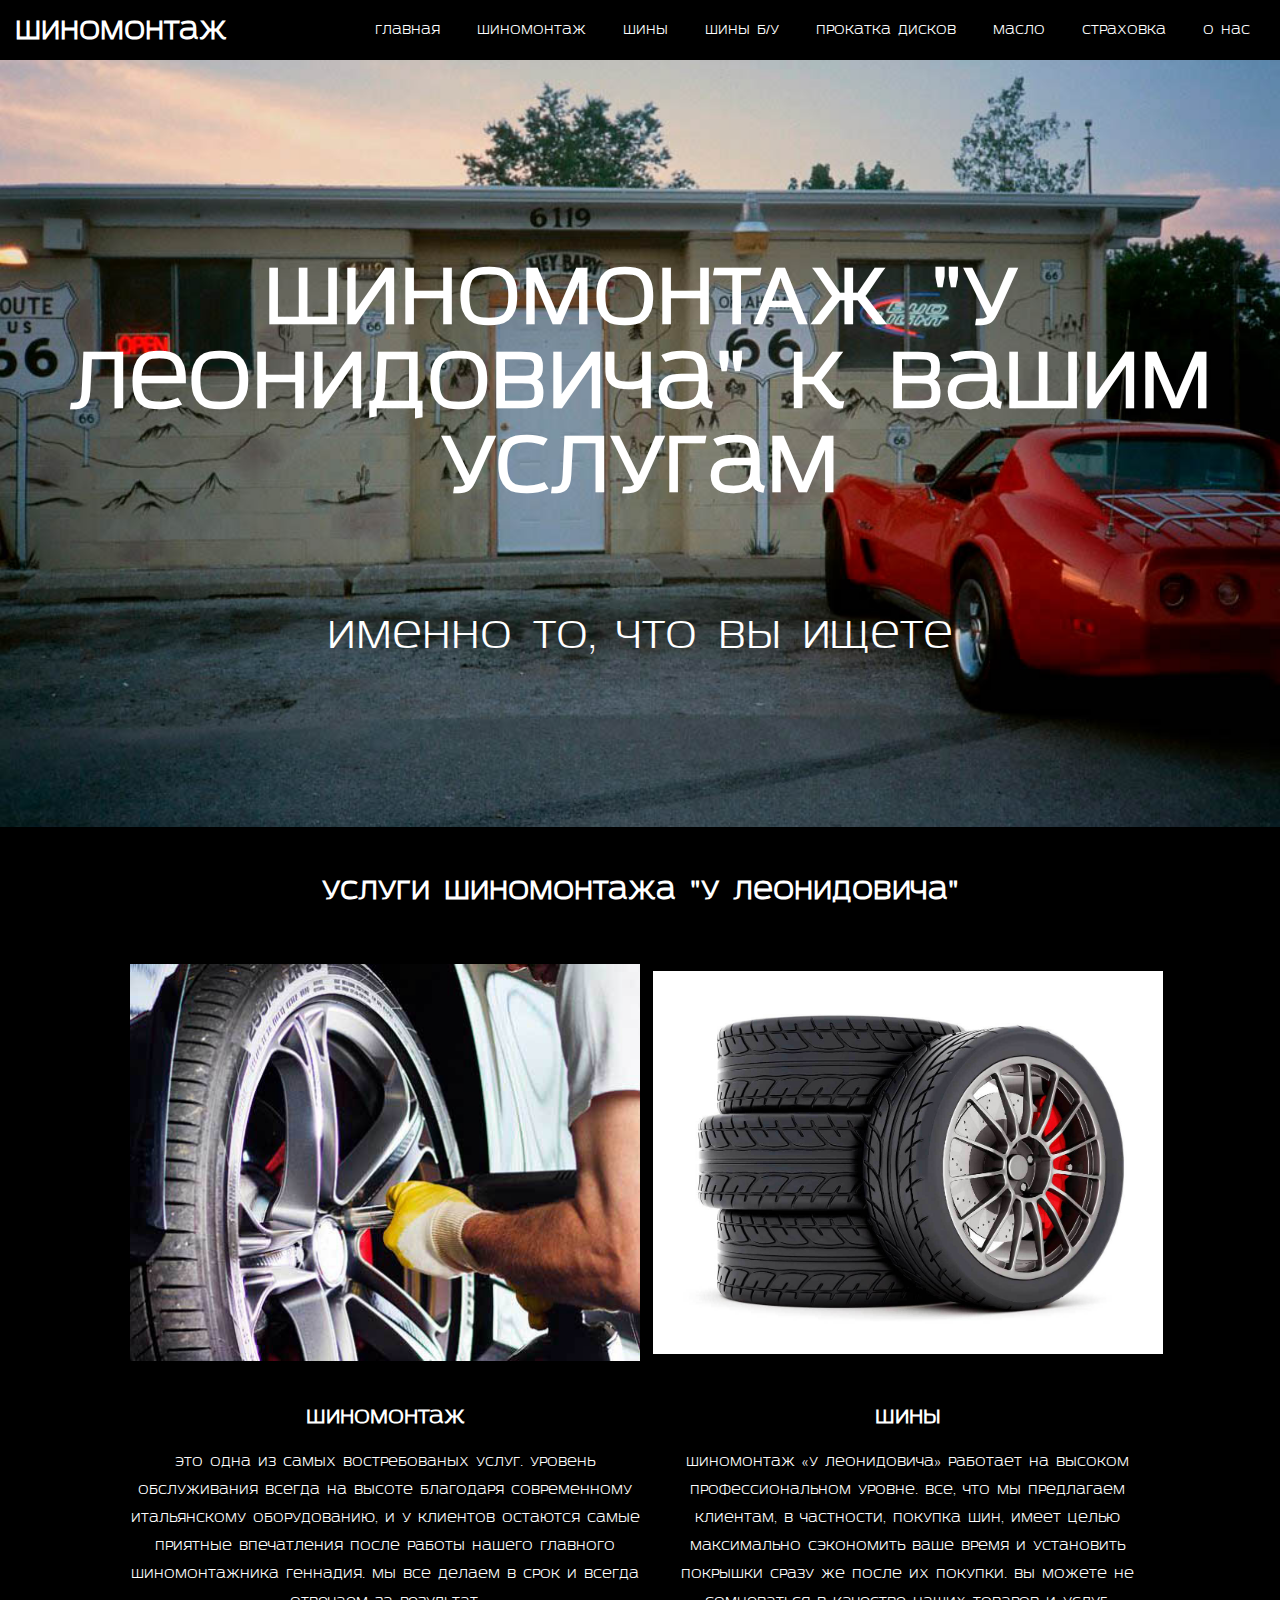
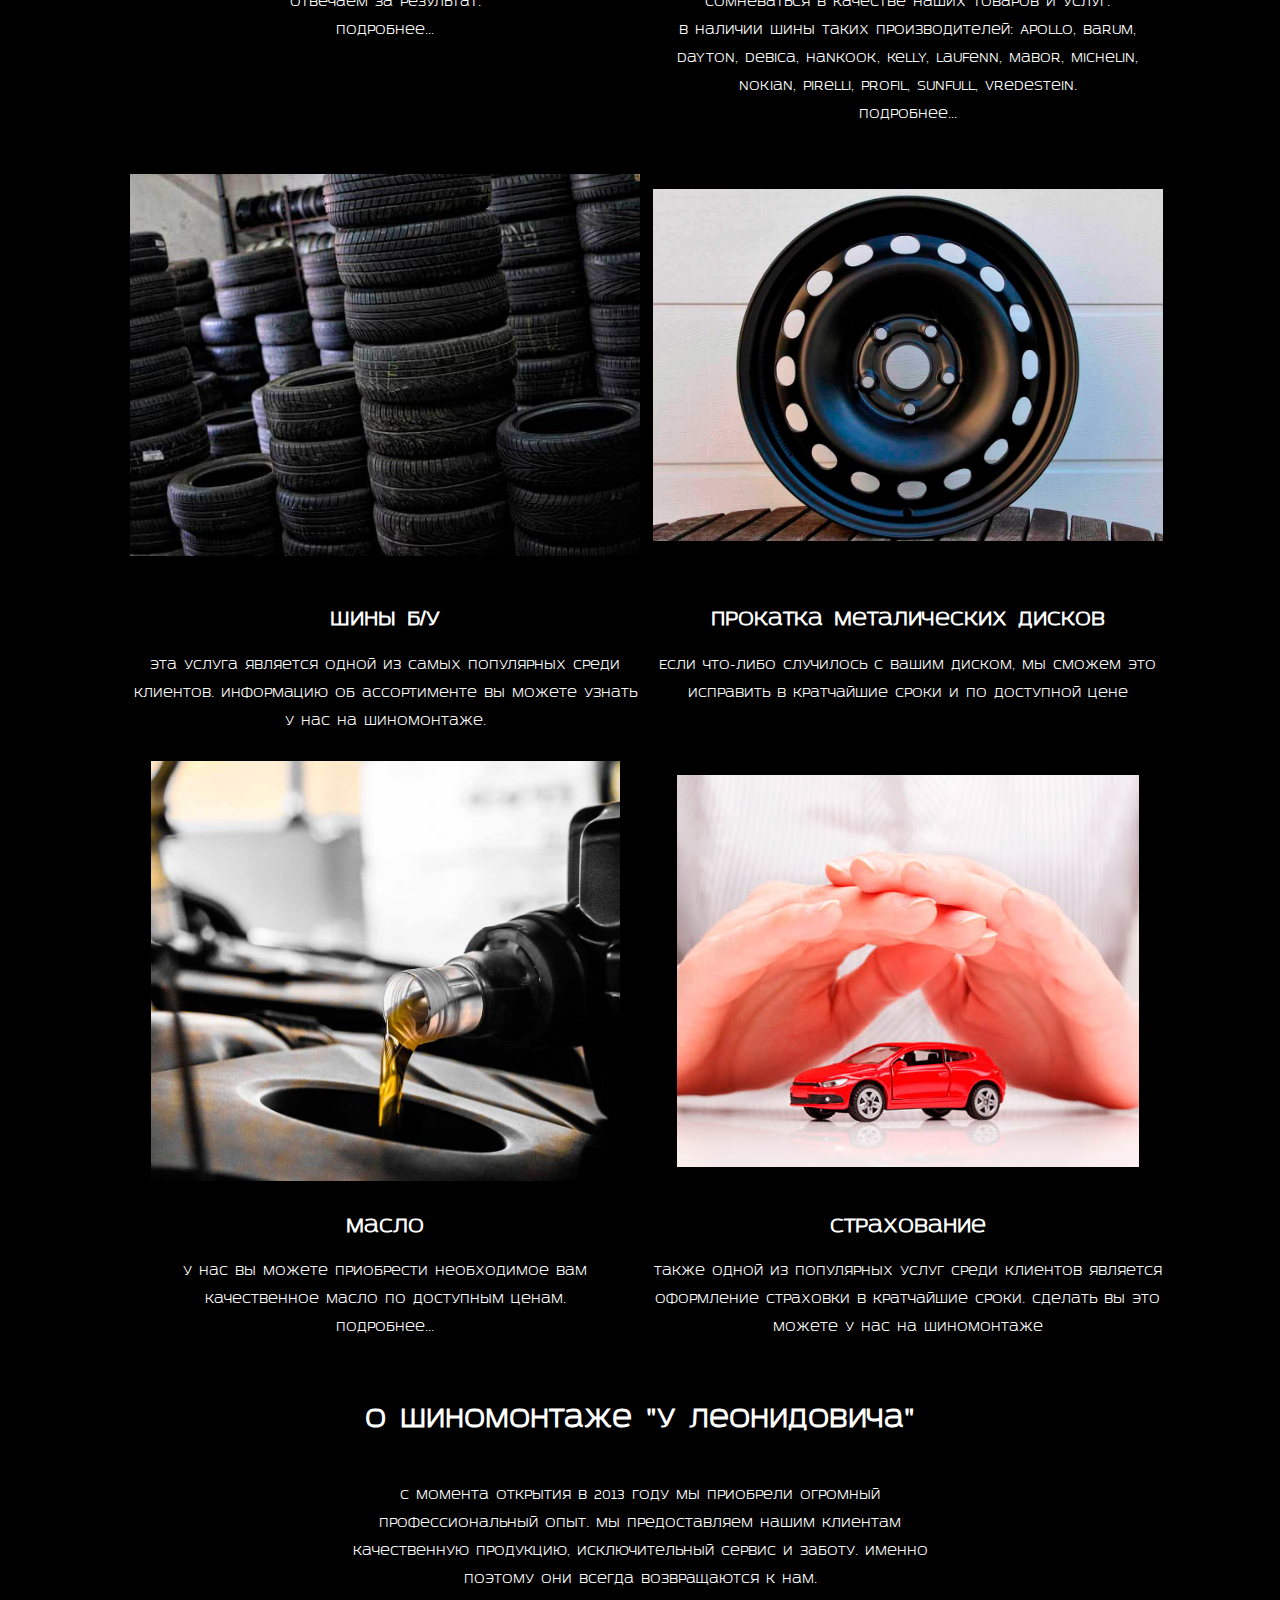
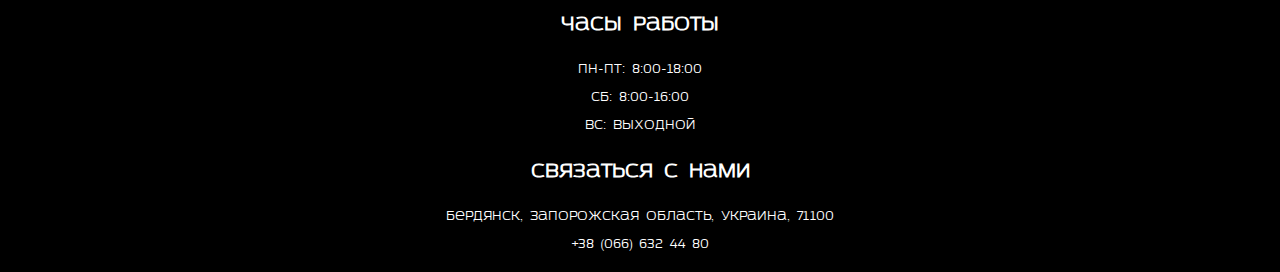
==== shinomontazh/index.html @ aadbbf44 "finished homepage" ====
<!DOCTYPE html>
<html lang="ru">
  <head>
    <title>Шиномонтаж</title>
    <meta charset="utf-8">
    <link rel="stylesheet" type="text/css" href="stylesheet.css">
  </head>
  <body>
  	<header> 
  		<h1> Шиномонтаж</h1>
  			<nav>
  				<a href="#welcome">Главная</a>
  				<a href="#tire_fitting">Шиномонтаж</a>
  				<a href="#tires">Шины</a>
  				<a href="#used_tires">Шины б/у</a>
  				<a href="#discs">Прокатка дисков</a>
  				<a href="#oil">Масло</a>
  				<a href="#insurance">Страховка</a>
  				<a href="#about_us">О нас</a>
  			</nav>
  	</header>
  	<main>
  		<div class="welcome">
  	  <div class="table-cell">
  		  <h1>ШИНОМОНТАЖ
        "У Леонидовича" к Вашим услугам</h1>
  		  <p>Именно то, что Вы ищете</p>
  		</div>
  	  </div>
  	  <h1>Услуги шиномонтажа "У Леонидовича"</h1>
  	  <div class="services">
  	  	<img src="images/homepage/tire_fitting.jpg" alt="Картинка шиномонтажа"
  	  	  id="tire_fitting">
  	  	<img src="images/homepage/tires.jpg" alt="Картинка шин" id="tires">
        <div class="grid_cell">
  	  		<h2>Шиномонтаж</h2>
  	  	  <p>Это одна из самых востребованых услуг. Уровень обслуживания
  	  		  всегда на высоте благодаря современному итальянскому оборудованию,
  	  		  и у клиентов остаются самые приятные впечатления после работы
  	  		  нашего главного шиномонтажника Геннадия. Мы все делаем в срок и
  	  		  всегда отвечаем за результат.<br>
  	  	    Подробнее...</p>
        </div>
        <div class="grid_cell">
          <h2>Шины</h2>
  	  		<p>Шиномонтаж «У Леонидовича» работает на высоком профессиональном
  	  			уровне. Все, что мы предлагаем клиентам, в частности, покупка шин,
  	  			имеет целью максимально сэкономить Ваше время и установить покрышки
  	  			сразу же после их покупки. Вы можете не сомневаться в качестве
  	  			наших товаров и услуг.<br>
  	  			В наличии шины таких производителей: Apollo, Barum, Dayton, Debica,
  	  			Hankook, Kelly, Laufenn, Mabor, Michelin, Nokian, Pirelli, Profil,
  	  			Sunfull, Vredestein.<br>
  	  		  Подробнее...</p>
        </div>
  	  	<img src="images/homepage/used_tires.jpg" alt="Картинка б/у шин"
  	  	  id="used_tires">
  	  	<img src="images/homepage/disc.jpg" alt="Картинка с металическим диском"
  	      id="discs">
        <div class="grid_cell">
  	  		<h2>Шины б/у</h2>
  	  		<p>Эта услуга является одной из самых популярных среди клиентов.
  	  		Информацию об ассортименте вы можете узнать у нас на шиномонтаже.</p>
        </div>
        <div class="grid_cell">
          <h2>Прокатка металических дисков</h2>
  	  		<p>Если что-либо случилось с Вашим диском, мы сможем это исправить
  	  		в кратчайшие сроки и по доступной цене</p>
        </div>
  	  	<img src="images/homepage/oil.jpg" alt="Картинка с маслом" id="oil">
  	  	<img src="images/homepage/insurance.jpg" alt="Картинка со страхованием"
  	  	  id="insurance">
        <div class="grid_cell">
  	  		<h2>Масло</h2>
  	  		<p>У нас вы можете приобрести необходимое вам качественное масло по
  	  		доступным ценам.<br>
  	  	  Подробнее...</p>
        </div>
        <div class="grid_cell">
          <h2>Страхование</h2>
  	  		<p>Также одной из популярных услуг среди клиентов является оформление
  	  		страховки в кратчайшие сроки. Сделать вы это можете у нас на
  	  	  шиномонтаже</p>
        </div>
  	  </div>
  	  <h1 id="about_us">О шиномонтаже "У Леонидовича"</h1>
  	  <p class="about_us">С момента открытия в 2013 году мы приобрели огромный профессиональный
  	  опыт. Мы предоставляем нашим клиентам качественную продукцию,
  	  исключительный сервис и заботу. Именно поэтому они всегда возвращаются
  	  к нам.</p>
  	  <h2>Часы работы</h2>
  	  <p>Пн-Пт: 8:00-18:00<br>
  	    Сб: 8:00-16:00<br>
  	    Вс: выходной</p>
  	  <h2>Связаться с нами</h2>
  	  <p>Бердянск, Запорожская область, Украина, 71100<br>
  	    +38 (066) 632 44 80</p> 
  	</main>
  </body>
</html>
---- shinomontazh/stylesheet.css ----
@font-face {
    font-family: 'ljk_P22Matador-Regular';
    src: url('azoft-sans.ttf');
    src: url('azoft-sans.ttf') format('truetype');
    font-style: normal;
    font-weight: normal;
}
body {
	background-color: black;
	color: white;
	font-family: 'ljk_P22Matador-Regular', Arial, sans-serif;
	font-size: 14px;
	line-height: 200%;
	margin: 0px;
}
header {
	align-items: center;
	background-color: black;
	display: inline-flex;
	height: 60px;
	justify-content: space-between;
	min-width: 1000px;
	position: fixed;
	width: 100%;
}
a {
	color: white;
	text-decoration: none;
}
nav a, header > h1 {
  padding: 15px;
}
nav :last-child {
  padding-right: 30px;
}
main {
	padding-top: 60px;
	text-align: center;
}
.welcome {
	background: url(images/homepage/welcome_img.jpg) no-repeat center;
	background-size: 100%;
	display: table;
	font-size: 3em;
	height: 767px;
	line-height: 200%;
	margin: auto;
	text-align: center;
	width: 100%;
}
.table-cell {
	display: table-cell;
	vertical-align: middle;
}
.services {
	display: grid;
	gap: 1vw;
	grid-template: 420px auto 420px auto 420px auto / 50% 50%;
	margin: auto;
	place-items: center center;
	width: 1020px;
}
.services img {
  max-height: 100%;
  max-width: 100%;
}
.services .grid_cell {
	align-self: start;
}
main h1 {
  padding: 30px;
}
.about_us {
	margin: auto;
  width: 50%;
}
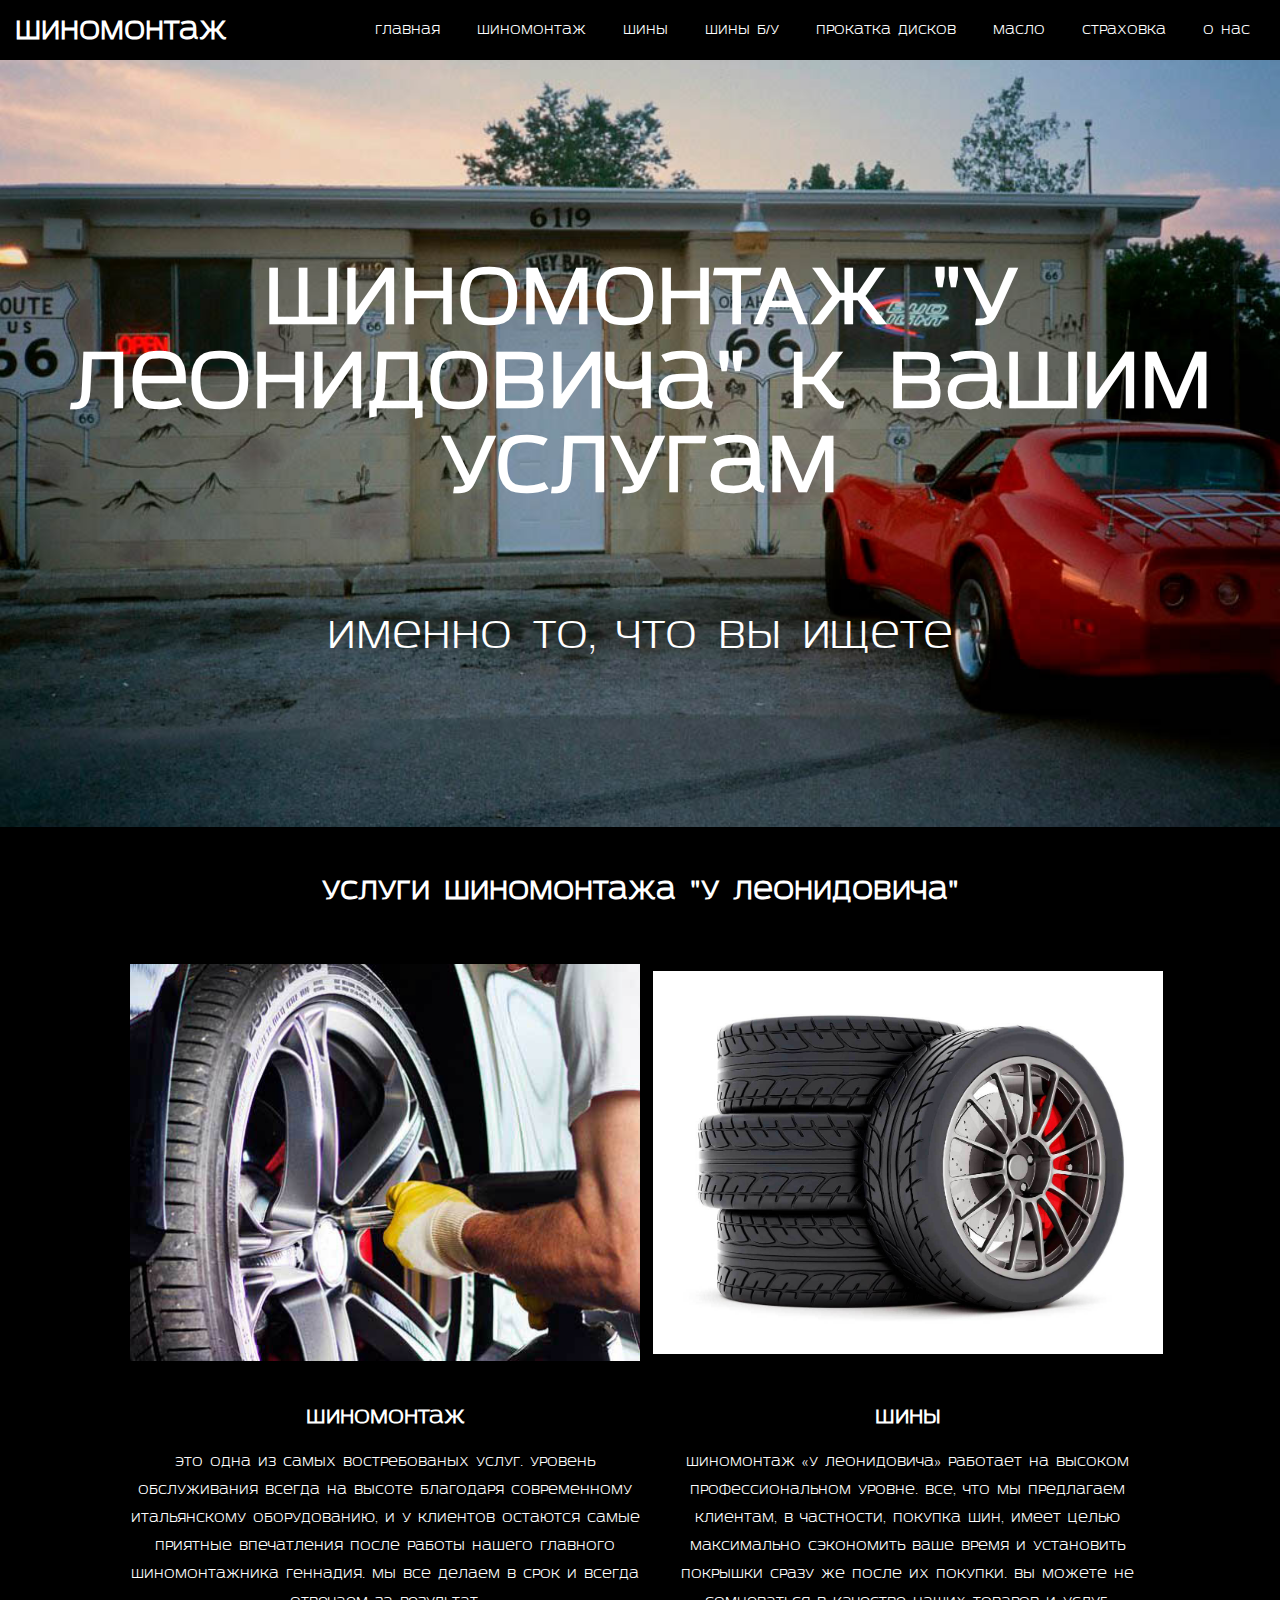
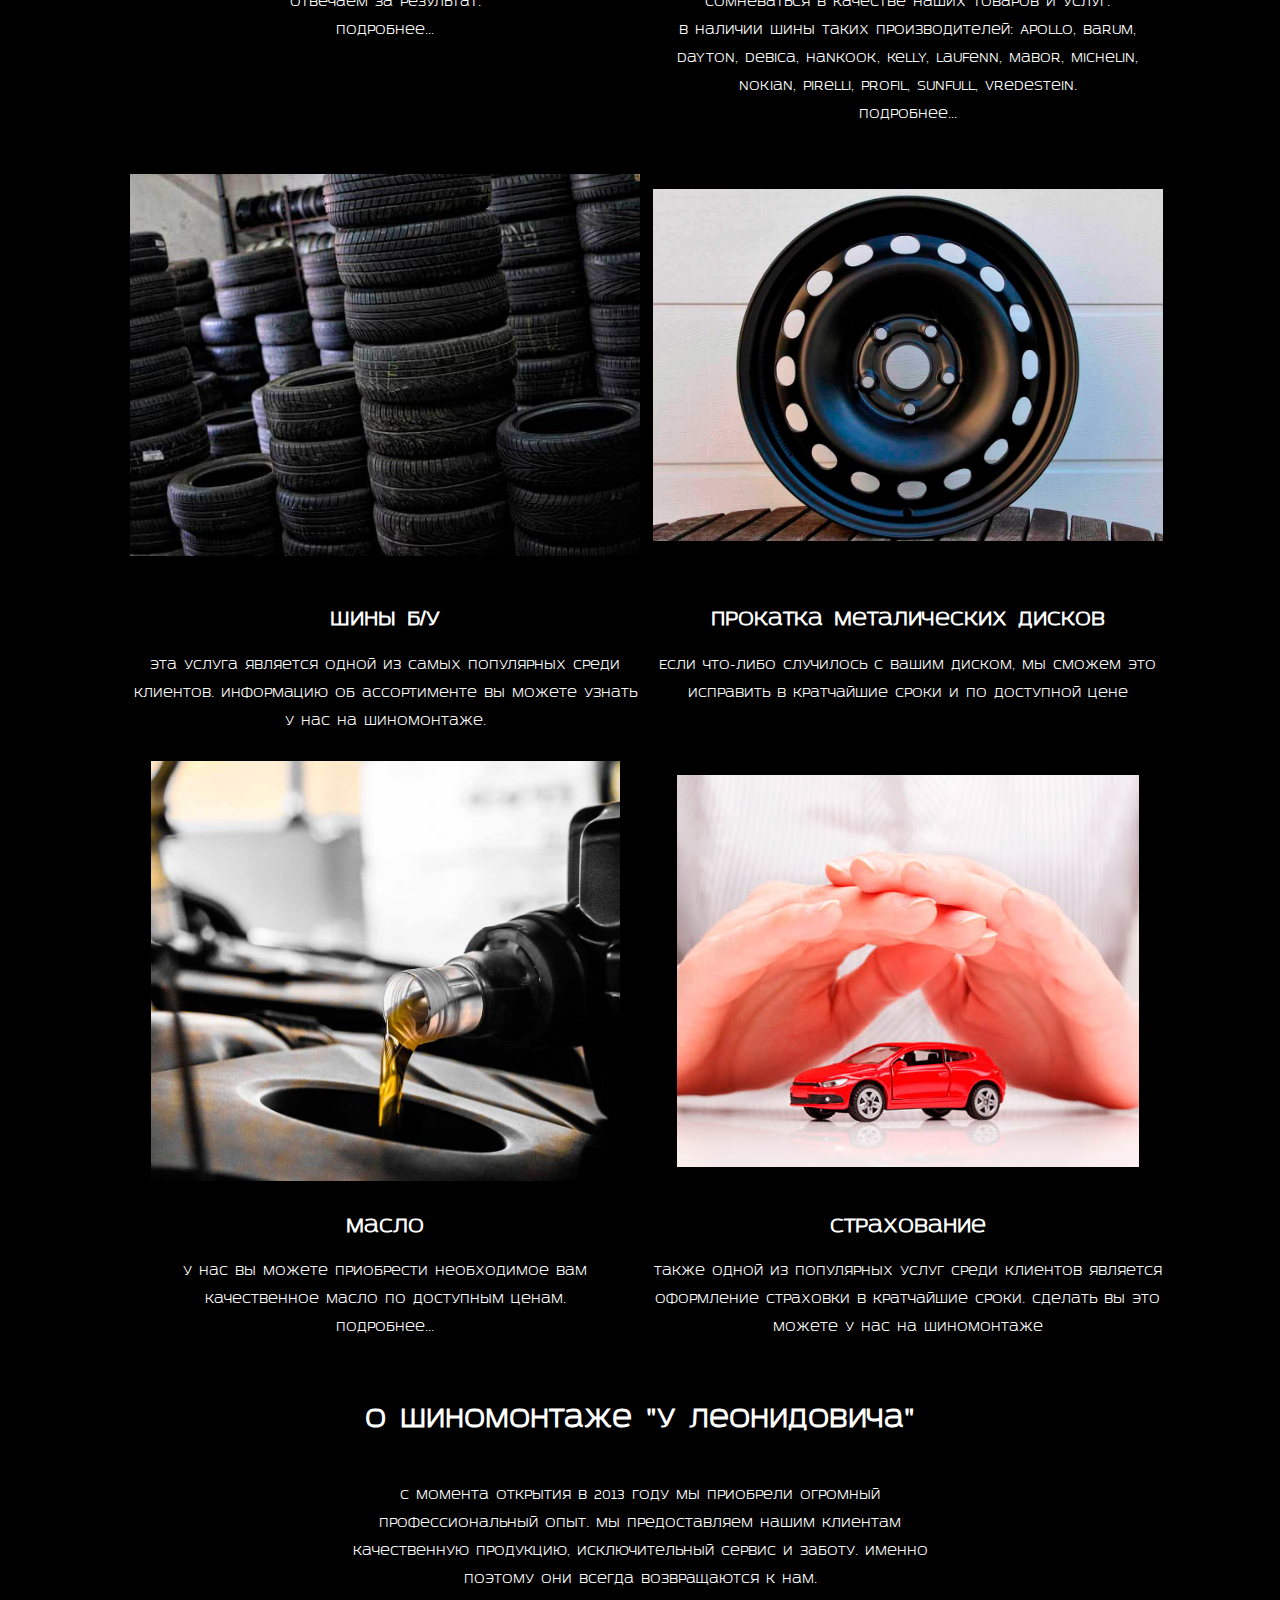
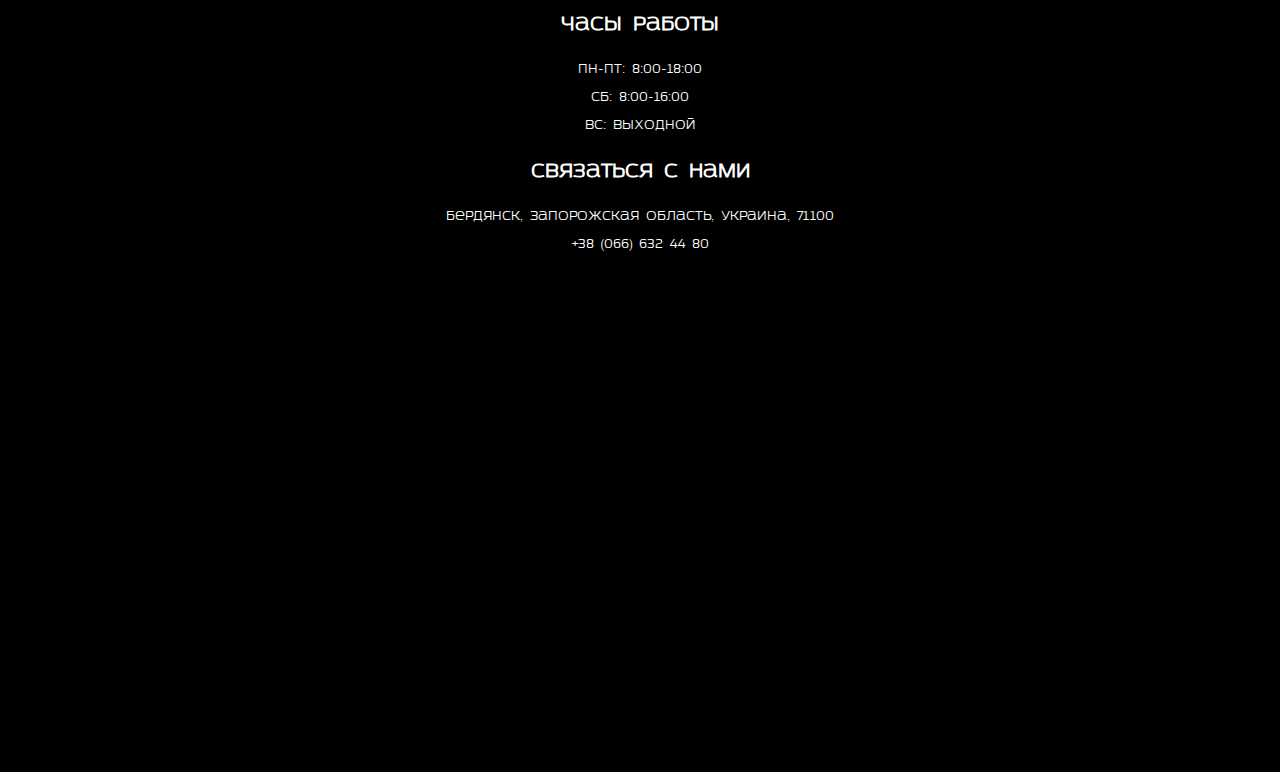
==== commit ce6d03ee: "Добавил карту" ====
--- a/shinomontazh/index.html
+++ b/shinomontazh/index.html
@@ -84,8 +84,8 @@
         </div>
   	  </div>
   	  <h1 id="about_us">О шиномонтаже "У Леонидовича"</h1>
-  	  <p class="about_us">С момента открытия в 2013 году мы приобрели огромный профессиональный
-  	  опыт. Мы предоставляем нашим клиентам качественную продукцию,
+  	  <p class="about_us">С момента открытия в 2013 году мы приобрели огромный
+      профессиональный опыт. Мы предоставляем нашим клиентам качественную продукцию,
   	  исключительный сервис и заботу. Именно поэтому они всегда возвращаются
   	  к нам.</p>
   	  <h2>Часы работы</h2>
@@ -94,7 +94,9 @@
   	    Вс: выходной</p>
   	  <h2>Связаться с нами</h2>
   	  <p>Бердянск, Запорожская область, Украина, 71100<br>
-  	    +38 (066) 632 44 80</p> 
+  	    +38 (066) 632 44 80</p>
+      <iframe src="https://www.google.com/maps/embed?pb=!1m14!1m12!1m3!1d1149.2015572292526!2d36.802121273071876!3d46.75942960270748!2m3!1f0!2f0!3f0!3m2!1i1024!2i768!4f13.1!5e0!3m2!1sru!2sua!4v1566508682933!5m2!1sru!2sua" 
+      width="900" height="450" frameborder="0" style="border:0" allowfullscreen></iframe>
   	</main>
   </body>
 </html>
--- a/shinomontazh/stylesheet.css
+++ b/shinomontazh/stylesheet.css
@@ -1,5 +1,5 @@
 @font-face {
-    font-family: 'ljk_P22Matador-Regular';
+    font-family: 'Azoft_Sans';
     src: url('azoft-sans.ttf');
     src: url('azoft-sans.ttf') format('truetype');
     font-style: normal;
@@ -8,10 +8,11 @@
 body {
 	background-color: black;
 	color: white;
-	font-family: 'ljk_P22Matador-Regular', Arial, sans-serif;
+	font-family: 'Azoft_Sans', Arial, sans-serif;
 	font-size: 14px;
 	line-height: 200%;
 	margin: 0px;
+	padding-bottom: 40px;
 }
 header {
 	align-items: center;
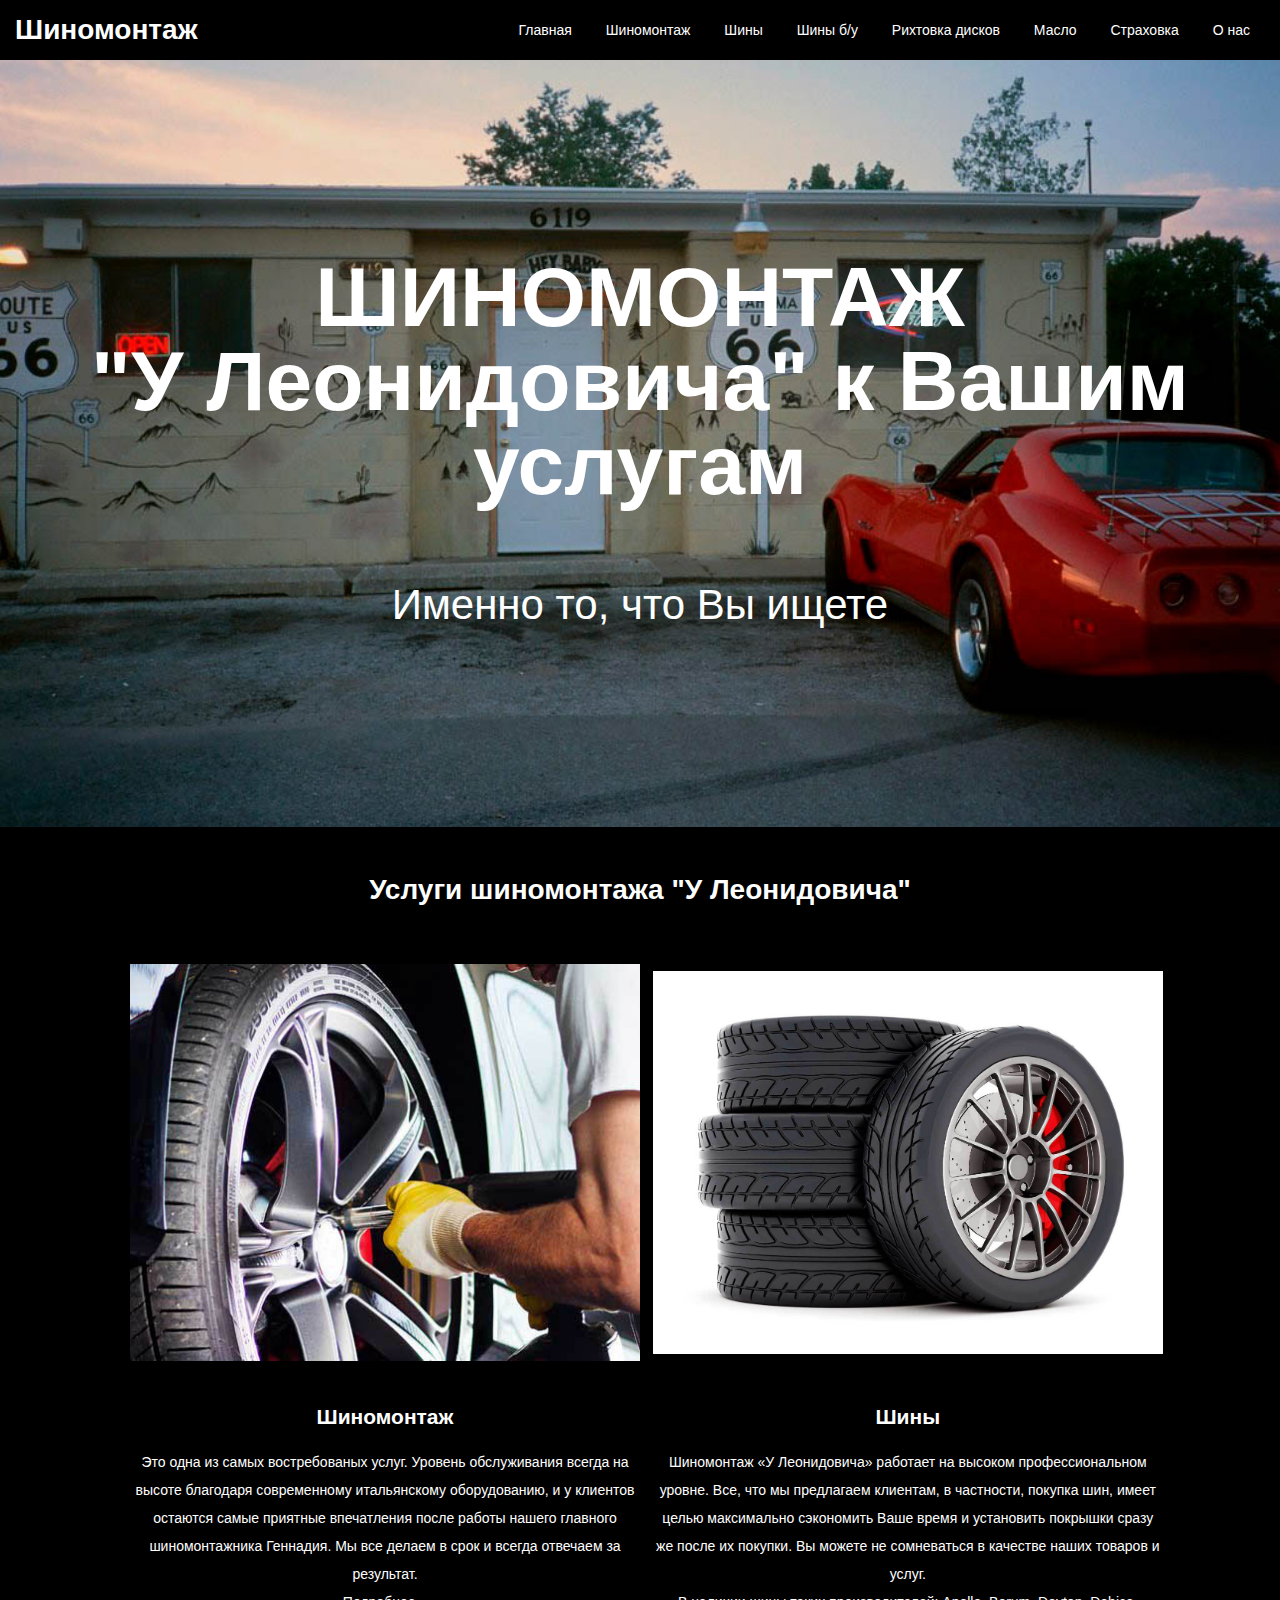
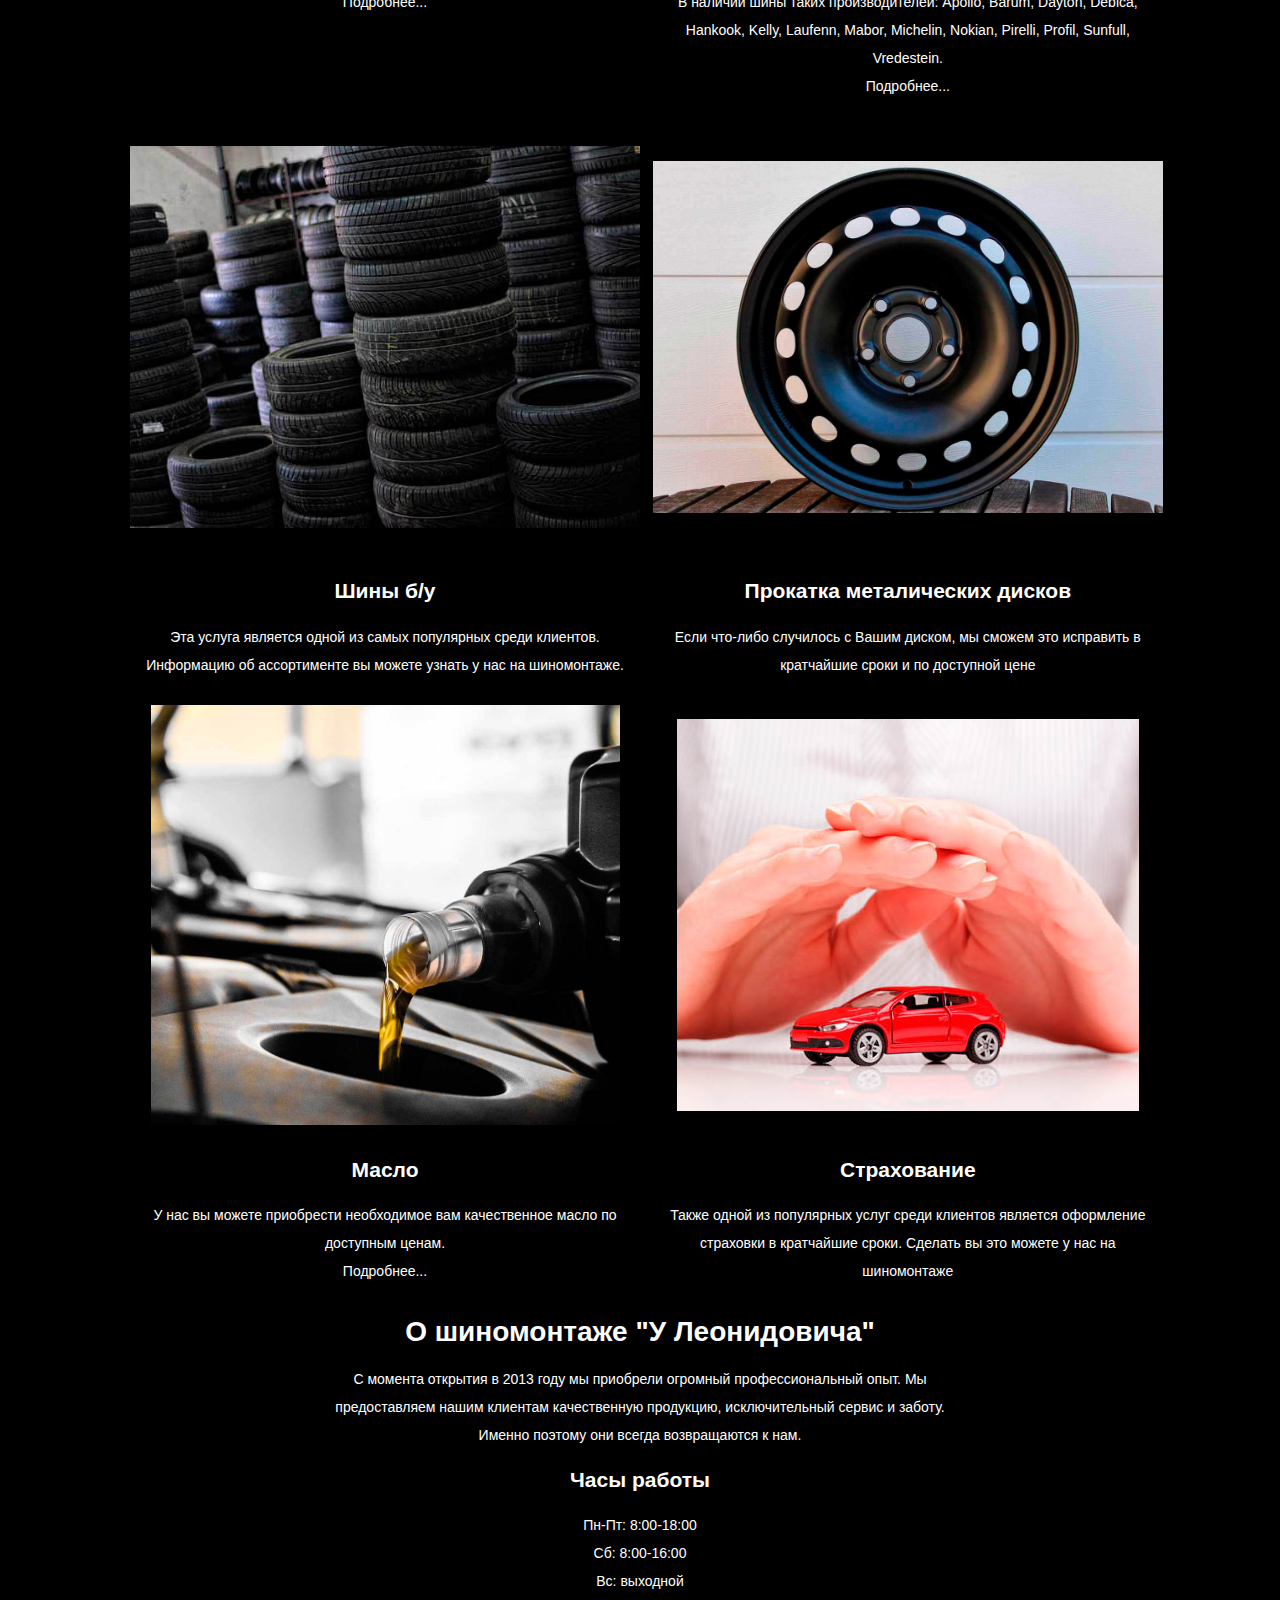
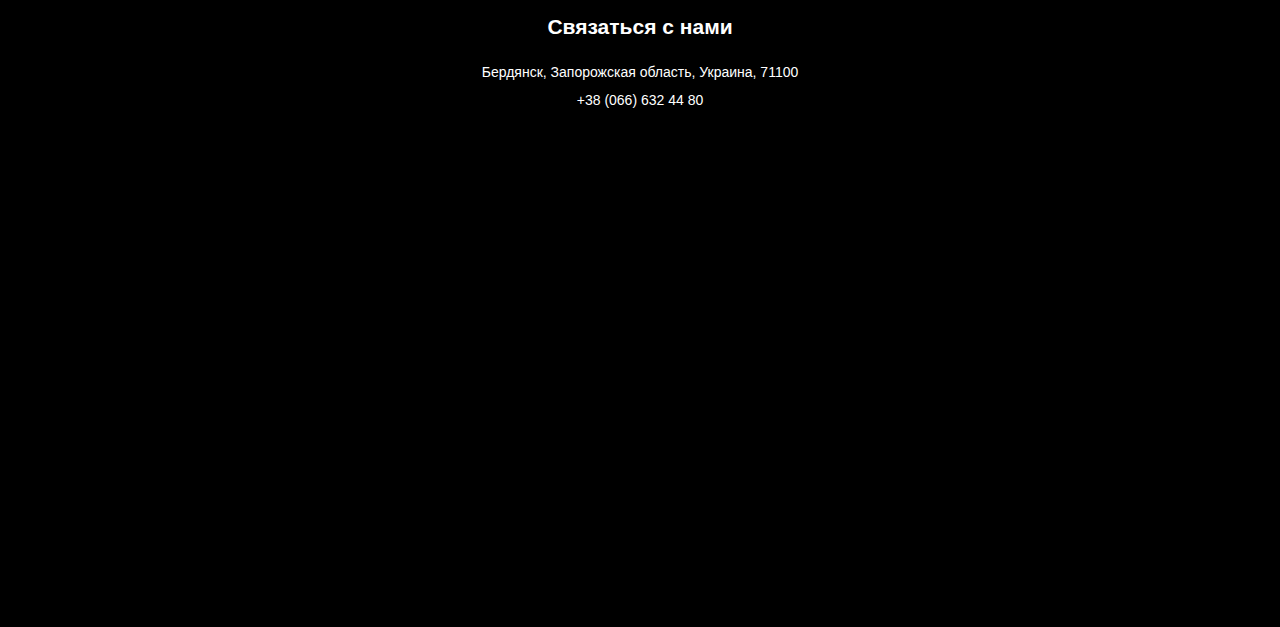
==== commit c62ef0ca: "+ страница с шинами" ====
--- a/shinomontazh/index.html
+++ b/shinomontazh/index.html
@@ -9,25 +9,25 @@
   	<header> 
   		<h1> Шиномонтаж</h1>
   			<nav>
-  				<a href="#welcome">Главная</a>
-  				<a href="#tire_fitting">Шиномонтаж</a>
-  				<a href="#tires">Шины</a>
-  				<a href="#used_tires">Шины б/у</a>
-  				<a href="#discs">Прокатка дисков</a>
-  				<a href="#oil">Масло</a>
+  				<a href="index.html">Главная</a>
+  				<a href="pages/shinomontazh.html">Шиномонтаж</a>
+  				<a href="pages/tires.html">Шины</a>
+  				<a href="pages/used_tires.html">Шины б/у</a>
+  				<a href="pages/discs.html">Рихтовка дисков</a>
+  				<a href="pages/oil.html">Масло</a>
   				<a href="#insurance">Страховка</a>
   				<a href="#about_us">О нас</a>
   			</nav>
   	</header>
-  	<main>
+  	<main class="homepage">
   		<div class="welcome">
   	  <div class="table-cell">
-  		  <h1>ШИНОМОНТАЖ
+  		  <h1>ШИНОМОНТАЖ<br>
         "У Леонидовича" к Вашим услугам</h1>
   		  <p>Именно то, что Вы ищете</p>
   		</div>
   	  </div>
-  	  <h1>Услуги шиномонтажа "У Леонидовича"</h1>
+  	  <h1 class="topic">Услуги шиномонтажа "У Леонидовича"</h1>
   	  <div class="services">
   	  	<img src="images/homepage/tire_fitting.jpg" alt="Картинка шиномонтажа"
   	  	  id="tire_fitting">
@@ -39,7 +39,8 @@
   	  		  и у клиентов остаются самые приятные впечатления после работы
   	  		  нашего главного шиномонтажника Геннадия. Мы все делаем в срок и
   	  		  всегда отвечаем за результат.<br>
-  	  	    Подробнее...</p>
+  	  	    <a href="pages/shinomontazh.html" 
+            title="Ссылка на цены услуг шиномонтажа">Подробнее...</a></p>
         </div>
         <div class="grid_cell">
           <h2>Шины</h2>
--- a/shinomontazh/stylesheet.css
+++ b/shinomontazh/stylesheet.css
@@ -1,7 +1,7 @@
 @font-face {
     font-family: 'Azoft_Sans';
-    src: url('azoft-sans.ttf');
-    src: url('azoft-sans.ttf') format('truetype');
+    src: url('font/azoft-sans.ttf');
+    src: url('font/azoft-sans.ttf') format('truetype');
     font-style: normal;
     font-weight: normal;
 }
@@ -23,6 +23,7 @@
 	min-width: 1000px;
 	position: fixed;
 	width: 100%;
+	z-index: 1; /*для перекрытия position: absolute;*/
 }
 a {
 	color: white;
@@ -68,10 +69,192 @@
 .services .grid_cell {
 	align-self: start;
 }
-main h1 {
+main .topic {
   padding: 30px;
 }
 .about_us {
 	margin: auto;
   width: 50%;
+}
+
+/*Стили для shinomontazh.html и discs.html*/
+.shinomontazh, .discs {
+	font-size: 1.3em;
+	margin: auto;
+	width: 1020px;
+}
+.table_name {
+	text-align: right;
+}
+.table_name img, .table_name h2,     /*делаю ячейки меньше*/
+.repair_tires :nth-child(n),
+.ventil_installation :nth-child(n),
+.other :nth-child(n), .straightening :nth-child(n) {
+	margin: 5px;
+}
+.shinomontazh p, .shinomontazh td,
+.discs p {                       /*голубой цвет для цен*/
+	color: lightblue;
+}
+.star_text {
+	font-size: 0.7em;
+}
+.grid_car_table {
+	display: grid;
+	grid-template: 4fr repeat(8, 1fr) / 0.8fr repeat(5, 1fr);
+	place-items: center center;
+}
+.grid_car_table p {
+	margin: 0px;
+}
+.shinomontazh table {
+	border-collapse: collapse;
+	margin-top: 20px;
+}
+.shinomontazh td {
+	border-bottom: solid 1px white;
+	border-top: solid 1px white;
+	width: 17.3%;
+}
+.grid_car_table .bold_text, th {
+	color: white;
+	font-size: 1.1em;
+	font-weight: bold;
+	text-align: center;
+}
+.repair_tires, .ventil_installation,
+.other, .straightening {
+	display: grid;
+	margin: auto;
+	margin-top: 20px;
+	place-items: center center;
+	width: 65%;
+}
+.repair_tires {
+	grid-template: 1.2fr repeat(6, 1fr) / 90% 10%;
+}
+.ventil_installation {
+	grid-template: 1.2fr repeat(2, 1fr) / 90% 10%;
+}
+.other {
+	grid-template: 1.2fr repeat(6, 1fr) / 90% 10%;
+}
+.straightening {
+  grid-template: 1.2fr repeat(3, 1fr) / 90% 10%;
+}
+
+/*Стили для tires.html*/
+.tires {
+	font-size: 1.2em;
+	margin: auto;
+	min-width: 950px;
+}
+.tires_table{
+	text-align: center;
+	width: 100%;
+}
+.tires_table td {
+	background-color: DarkOrange;
+	vertical-align: middle;
+}
+.tires .summer, .tires .winter {
+	font-size: 2em;
+	font-weight: bold;
+}
+.tires tr:nth-child(n+22) td {
+	background-color: MediumTurquoise;
+	color: black;
+}
+.tires_link button {
+	background-color: inherit;
+	border: none;
+	font-size: inherit;
+	margin-top: 40px;
+}
+.tires_link a {
+	background-color: LemonChiffon;
+	border-radius: 50%;
+	color: black;
+	font-family: 'Azoft_Sans', Arial, sans-serif;
+	padding: 20px;
+}
+.tires_link a:hover {
+	background-color: LightYellow;
+}
+
+/*Стили для oil.html */
+.oil {
+	margin: auto;
+	min-width: 700px;
+}
+.oil_brand {
+	display: flex;
+	flex-direction: column;
+	top: 30vh;
+  text-align: left;
+  width: 25vw;
+}
+.oil_brand div {
+	text-align: center;
+	width: 25vw;
+}
+.oil_brand div:hover {
+  background-color: orchid;
+}
+.oil_brand > div > div, .oil_brand:hover .oil_link {
+	display: none;
+}
+.oil_brand:hover .oil_link:hover {
+	display: block;
+}
+.oil_brand > div:hover > div {
+  display: inline-grid;
+	grid-template-columns: 70% 30%;
+  position: fixed;
+  right: 0vw;
+  top: 65px;
+  text-align: center;
+  width: 65vw;
+}
+.oil_brand > .oil_brand_part1:hover > div {
+  top: 186px;
+}
+.oil_brand > .toyota:hover > .toyota_table {
+  top: 0px;
+  z-index: 2;
+}
+.oil_brand > div > div > p {
+	background-color: slateblue;
+	margin: 0px;
+}
+.oil_brand > .toyota > div > p {
+	margin: -2px;
+}
+.oil_brand > div > div :nth-child(4n+3),
+.oil_brand > div > div :nth-child(4n+4) {
+	background-color: RoyalBlue;
+}
+.oil_link {
+	font-size: 1.2em;
+	position: absolute;
+	left: 30vw;
+	text-align: center;
+	top: 210px;
+	width: 60vw;
+	z-index: 0;
+}
+.oil_link button {
+	background-color: inherit;
+	border: none;
+	font-size: inherit;
+	margin-top: 40px;
+}
+.oil_link a {
+	background-color: orchid;
+	border-radius: 50%;
+	font-family: 'Azoft_Sans', Arial, sans-serif;
+	padding: 20px;
+}
+.oil_link a:hover {
+	background-color: violet;
 }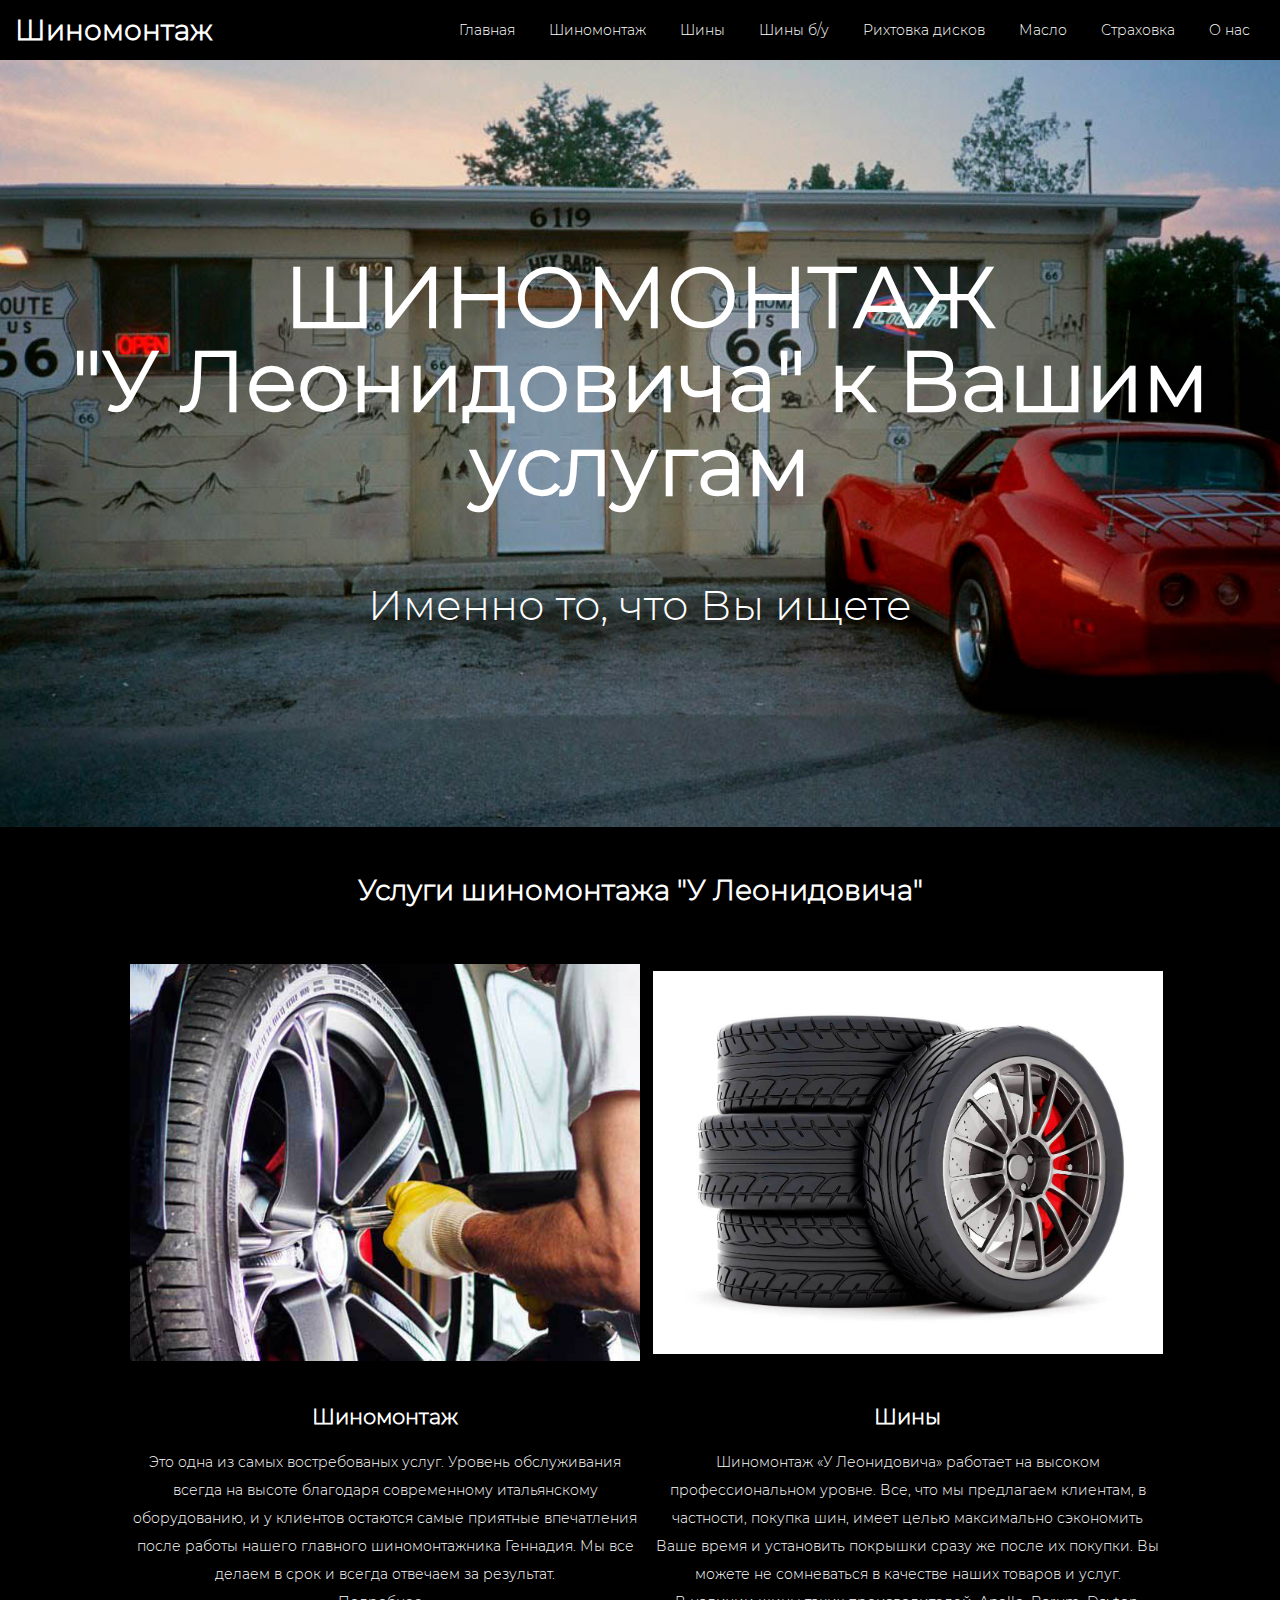
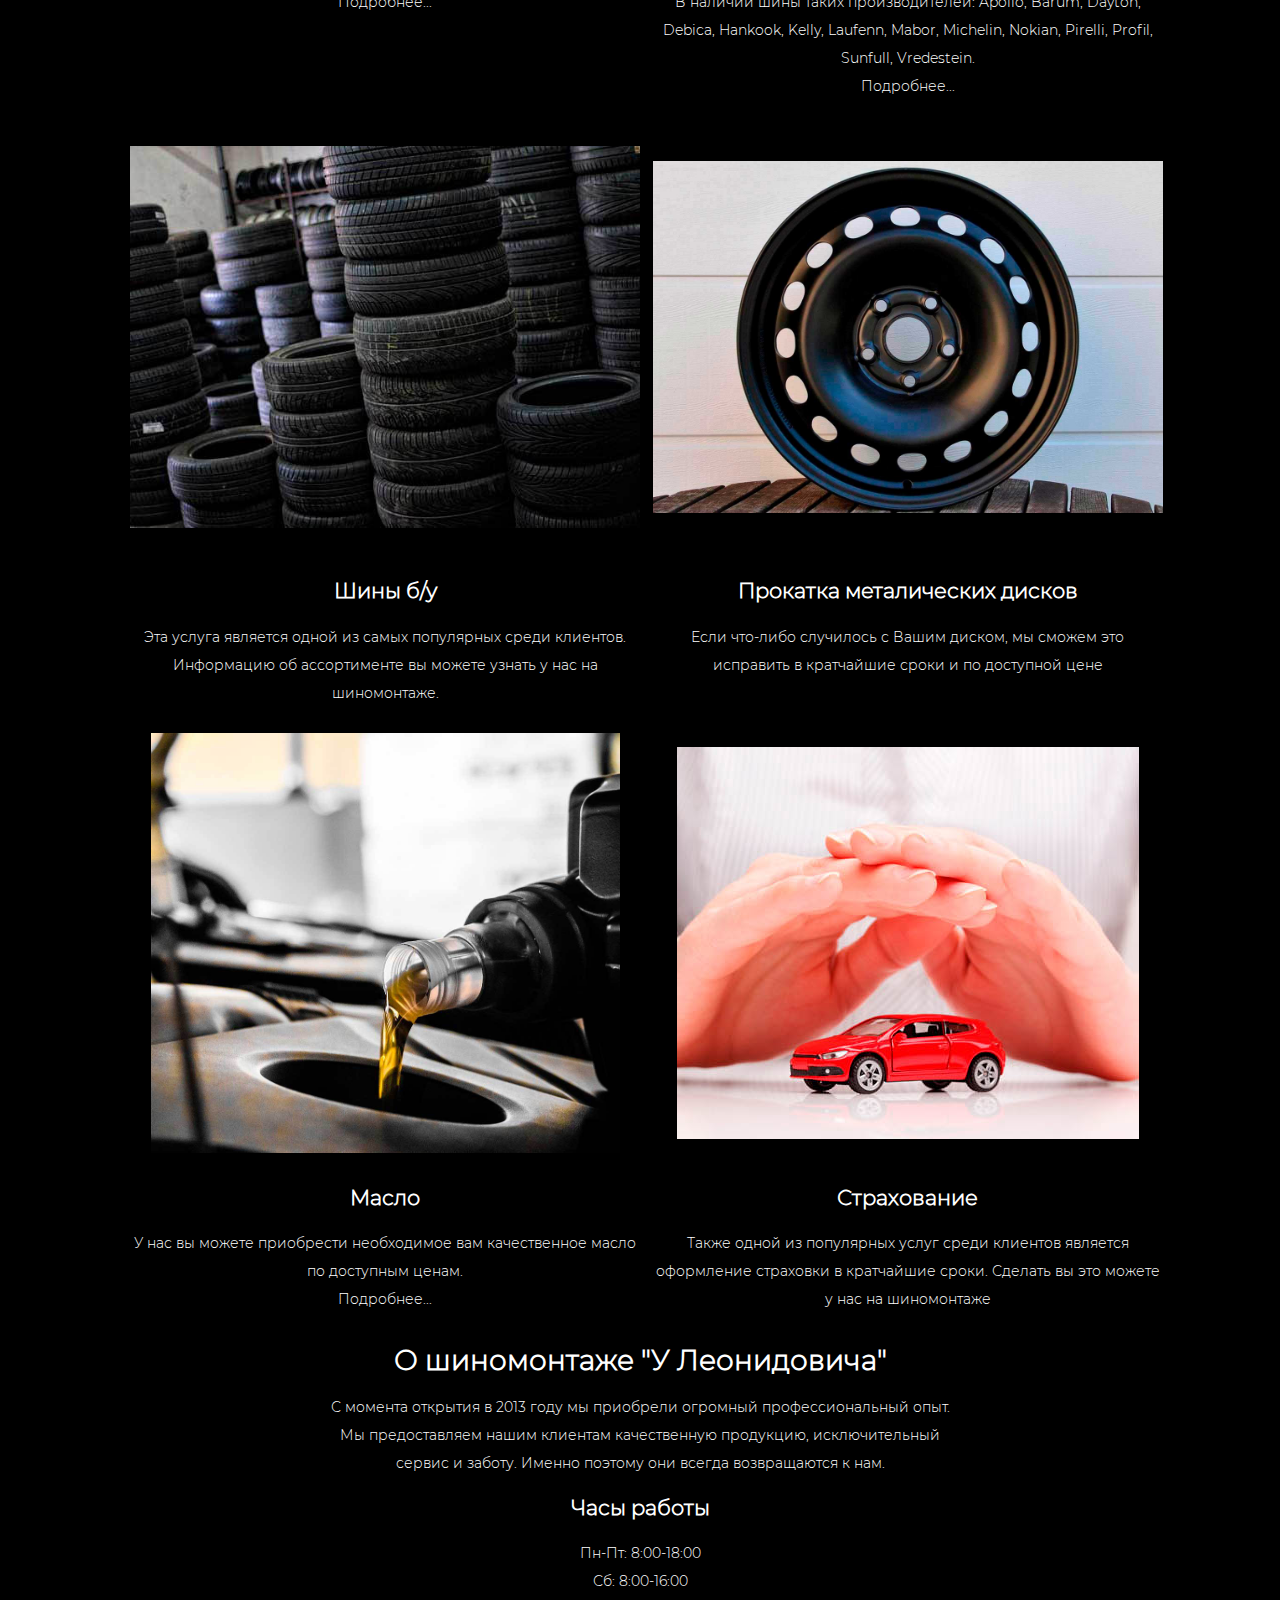
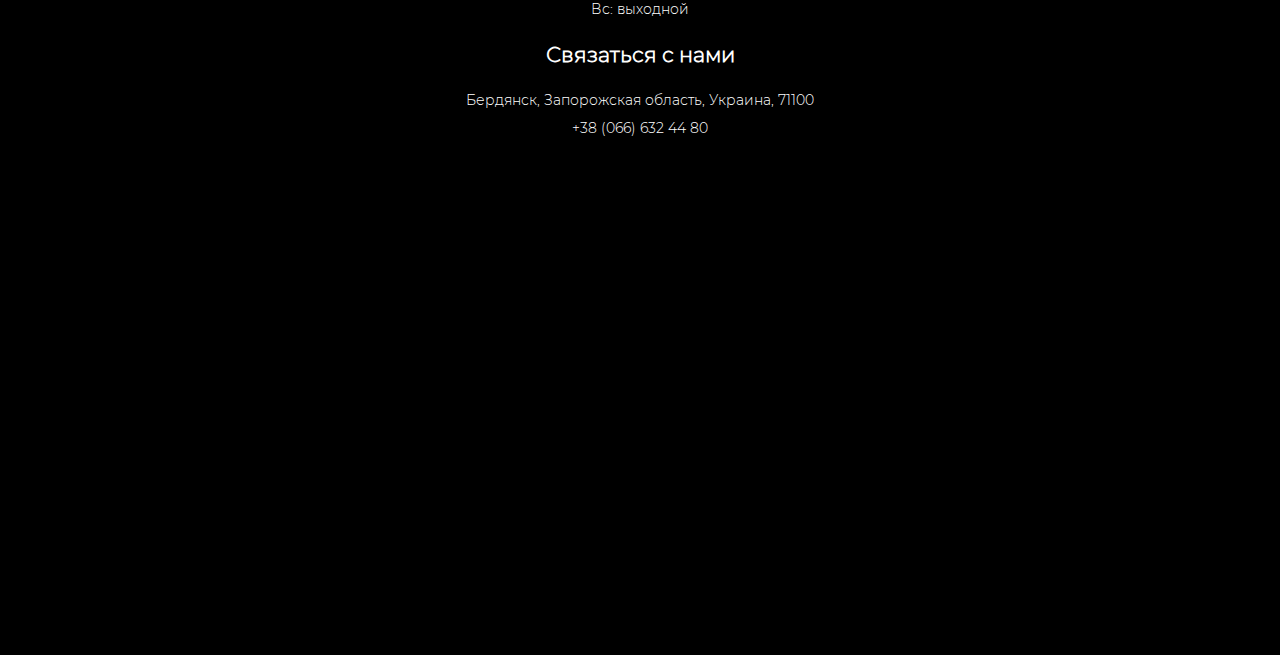
==== commit 6fb2cc28: "pre-final version" ====
--- a/shinomontazh/index.html
+++ b/shinomontazh/index.html
@@ -7,7 +7,7 @@
   </head>
   <body>
   	<header> 
-  		<h1> Шиномонтаж</h1>
+  		<h1><a href="index.html">Шиномонтаж</a></h1>
   			<nav>
   				<a href="index.html">Главная</a>
   				<a href="pages/shinomontazh.html">Шиномонтаж</a>
@@ -15,8 +15,8 @@
   				<a href="pages/used_tires.html">Шины б/у</a>
   				<a href="pages/discs.html">Рихтовка дисков</a>
   				<a href="pages/oil.html">Масло</a>
-  				<a href="#insurance">Страховка</a>
-  				<a href="#about_us">О нас</a>
+  				<a href="pages/insurance.html">Страховка</a>
+  				<a href="pages/about_us.html">О нас</a>
   			</nav>
   	</header>
   	<main class="homepage">
@@ -29,9 +29,8 @@
   	  </div>
   	  <h1 class="topic">Услуги шиномонтажа "У Леонидовича"</h1>
   	  <div class="services">
-  	  	<img src="images/homepage/tire_fitting.jpg" alt="Картинка шиномонтажа"
-  	  	  id="tire_fitting">
-  	  	<img src="images/homepage/tires.jpg" alt="Картинка шин" id="tires">
+  	  	<img src="images/homepage/tire_fitting.jpg" alt="Картинка шиномонтажа">
+  	  	<img src="images/homepage/tires.jpg" alt="Картинка шин">
         <div class="grid_cell">
   	  		<h2>Шиномонтаж</h2>
   	  	  <p>Это одна из самых востребованых услуг. Уровень обслуживания
@@ -52,12 +51,12 @@
   	  			В наличии шины таких производителей: Apollo, Barum, Dayton, Debica,
   	  			Hankook, Kelly, Laufenn, Mabor, Michelin, Nokian, Pirelli, Profil,
   	  			Sunfull, Vredestein.<br>
-  	  		  Подробнее...</p>
+  	  		  <a href="page/tires.html"
+            title="Ссылка на список шин, которые вы можете у нас приобрести">
+            Подробнее...</a></p>
         </div>
-  	  	<img src="images/homepage/used_tires.jpg" alt="Картинка б/у шин"
-  	  	  id="used_tires">
-  	  	<img src="images/homepage/disc.jpg" alt="Картинка с металическим диском"
-  	      id="discs">
+  	  	<img src="images/homepage/used_tires.jpg" alt="Картинка б/у шин">
+  	  	<img src="images/homepage/disc.jpg" alt="Картинка с металическим диском">
         <div class="grid_cell">
   	  		<h2>Шины б/у</h2>
   	  		<p>Эта услуга является одной из самых популярных среди клиентов.
@@ -68,14 +67,15 @@
   	  		<p>Если что-либо случилось с Вашим диском, мы сможем это исправить
   	  		в кратчайшие сроки и по доступной цене</p>
         </div>
-  	  	<img src="images/homepage/oil.jpg" alt="Картинка с маслом" id="oil">
-  	  	<img src="images/homepage/insurance.jpg" alt="Картинка со страхованием"
-  	  	  id="insurance">
+  	  	<img src="images/homepage/oil.jpg" alt="Картинка с маслом">
+  	  	<img src="images/homepage/insurance.jpg" alt="Картинка со страхованием">
         <div class="grid_cell">
   	  		<h2>Масло</h2>
   	  		<p>У нас вы можете приобрести необходимое вам качественное масло по
-  	  		доступным ценам.<br>
-  	  	  Подробнее...</p>
+  	  		  доступным ценам.<br>
+            <a href="page/oil.html"
+            title="Ссылка на список масел, которые вы можете у нас приобрести">
+  	  	  Подробнее...</a></p>
         </div>
         <div class="grid_cell">
           <h2>Страхование</h2>
@@ -84,8 +84,8 @@
   	  	  шиномонтаже</p>
         </div>
   	  </div>
-  	  <h1 id="about_us">О шиномонтаже "У Леонидовича"</h1>
-  	  <p class="about_us">С момента открытия в 2013 году мы приобрели огромный
+  	  <h1>О шиномонтаже "У Леонидовича"</h1>
+  	  <p class="about_us_homepage">С момента открытия в 2013 году мы приобрели огромный
       профессиональный опыт. Мы предоставляем нашим клиентам качественную продукцию,
   	  исключительный сервис и заботу. Именно поэтому они всегда возвращаются
   	  к нам.</p>
@@ -96,9 +96,9 @@
   	  <h2>Связаться с нами</h2>
   	  <p>Бердянск, Запорожская область, Украина, 71100<br>
   	    +38 (066) 632 44 80</p>
-      <iframe src="https://www.google.com/maps/embed?pb=!1m14!1m12!1m3!1d1149.2015572292526!2d36.802121273071876!3d46.75942960270748!2m3!1f0!2f0!3f0!3m2!1i1024!2i768!4f13.1!5e0!3m2!1sru!2sua!4v1566508682933!5m2!1sru!2sua" 
-      width="900" height="450" frameborder="0" style="border:0" allowfullscreen></iframe>
-  	</main>
+      <iframe src="https://www.google.com/maps/embed?pb=!1m18!1m12!1m3!1d761.9227192701483!2d36.80080589202256!3d46.75952779755217!2m3!1f0!2f0!3f0!3m2!1i1024!2i768!4f13.1!3m3!1m2!1s0x0%3A0x0!2zNDbCsDQ1JzM0LjMiTiAzNsKwNDgnMDUuNiJF!5e1!3m2!1sru!2sua!4v1567977193479!5m2!1sru!2sua" 
+      width="800" height="450" frameborder="0" style="border:0;" allowfullscreen=""></iframe>
+    </main>
   </body>
 </html>
   		
--- a/shinomontazh/stylesheet.css
+++ b/shinomontazh/stylesheet.css
@@ -1,14 +1,17 @@
 @font-face {
-    font-family: 'Azoft_Sans';
-    src: url('font/azoft-sans.ttf');
-    src: url('font/azoft-sans.ttf') format('truetype');
-    font-style: normal;
-    font-weight: normal;
+	font-family: 'Montserrat';
+	src: url('fonts/montserrat/Montserrat-Light.eot');
+	src: local('Montserrat Light'), local('Montserrat-Light'),
+		url('fonts/montserrat/Montserrat-Light.eot?#iefix') format('embedded-opentype'),
+		url('fonts/montserrat/Montserrat-Light.woff') format('woff'),
+		url('fonts/montserrat/Montserrat-Light.ttf') format('truetype');
+	font-style: normal;
+	font-weight: 300;
 }
 body {
 	background-color: black;
 	color: white;
-	font-family: 'Azoft_Sans', Arial, sans-serif;
+	font-family: 'Montserrat', Arial, sans-serif;
 	font-size: 14px;
 	line-height: 200%;
 	margin: 0px;
@@ -18,17 +21,21 @@
 	align-items: center;
 	background-color: black;
 	display: inline-flex;
-	height: 60px;
 	justify-content: space-between;
-	min-width: 1000px;
 	position: fixed;
+	max-height: 60px;
+	min-width: 700px;
 	width: 100%;
-	z-index: 1; /*для перекрытия position: absolute;*/
+	z-index: 10; /*для перекрытия position: absolute;*/
 }
 a {
 	color: white;
 	text-decoration: none;
 }
+a:hover {
+	color: lightblue;
+	transition: 1s;
+}
 nav a, header > h1 {
   padding: 15px;
 }
@@ -41,25 +48,22 @@
 }
 .welcome {
 	background: url(images/homepage/welcome_img.jpg) no-repeat center;
-	background-size: 100%;
-	display: table;
+	background-size: cover;
+	display: flex;
+	place-items: center center;
 	font-size: 3em;
+	line-height: 200%;
 	height: 767px;
-	line-height: 200%;
-	margin: auto;
-	text-align: center;
-	width: 100%;
-}
-.table-cell {
-	display: table-cell;
-	vertical-align: middle;
+	min-width: 700px;
+	margin: auto;
+	padding: 0px;
 }
 .services {
 	display: grid;
 	gap: 1vw;
 	grid-template: 420px auto 420px auto 420px auto / 50% 50%;
-	margin: auto;
-	place-items: center center;
+	place-items: center center;
+	margin: auto;
 	width: 1020px;
 }
 .services img {
@@ -72,7 +76,7 @@
 main .topic {
   padding: 30px;
 }
-.about_us {
+.about_us_homepage {
 	margin: auto;
   width: 50%;
 }
@@ -112,8 +116,8 @@
 	margin-top: 20px;
 }
 .shinomontazh td {
-	border-bottom: solid 1px white;
-	border-top: solid 1px white;
+/*border-bottom: solid 1px white;
+	border-top: solid 1px white;*/
 	width: 17.3%;
 }
 .grid_car_table .bold_text, th {
@@ -125,22 +129,22 @@
 .repair_tires, .ventil_installation,
 .other, .straightening {
 	display: grid;
+	place-items: center center;
 	margin: auto;
 	margin-top: 20px;
-	place-items: center center;
 	width: 65%;
 }
 .repair_tires {
-	grid-template: 1.2fr repeat(6, 1fr) / 90% 10%;
+	grid-template: 1.2fr repeat(6, 1fr) / 85% 15%;
 }
 .ventil_installation {
-	grid-template: 1.2fr repeat(2, 1fr) / 90% 10%;
+	grid-template: 1.2fr repeat(2, 1fr) / 85% 15%;
 }
 .other {
-	grid-template: 1.2fr repeat(6, 1fr) / 90% 10%;
+	grid-template: 1.2fr repeat(6, 1fr) / 85% 15%;
 }
 .straightening {
-  grid-template: 1.2fr repeat(3, 1fr) / 90% 10%;
+  grid-template: 1.2fr repeat(3, 1fr) / 85% 15%;
 }
 
 /*Стили для tires.html*/
@@ -153,34 +157,92 @@
 	text-align: center;
 	width: 100%;
 }
-.tires_table td {
-	background-color: DarkOrange;
-	vertical-align: middle;
-}
+.columns_name {
+	display: grid;
+	grid-template-columns: repeat(5, 12.5vw) 40vw;
+}
+
 .tires .summer, .tires .winter {
 	font-size: 2em;
 	font-weight: bold;
 }
+.tires td {
+	background-color: #313F52;
+	font-weight: bold;
+}
 .tires tr:nth-child(n+22) td {
-	background-color: MediumTurquoise;
-	color: black;
-}
+	background-color: #545E52;
+}
+
 .tires_link button {
 	background-color: inherit;
 	border: none;
+	border-radius: 50%;
 	font-size: inherit;
 	margin-top: 40px;
+	padding: 20px;
+}
+.tires_link button:hover {
+  transform: scale(1.2);
+  transition: 2s;
 }
 .tires_link a {
 	background-color: LemonChiffon;
 	border-radius: 50%;
 	color: black;
-	font-family: 'Azoft_Sans', Arial, sans-serif;
+	font-family: 'Montserrat', Arial, sans-serif;
+	font-weight: bold;
 	padding: 20px;
 }
 .tires_link a:hover {
 	background-color: LightYellow;
 }
+/* Попытка сделать выдвигающееся меню (не очень практично)
+.tires ul, li {
+	background-color: DarkOrange;	
+	list-style: none;
+	margin: 0px -1.1em;
+	text-align: left;
+	width: 12.5vw;
+}
+.tires li { 
+	text-align: center;
+	padding: 20px 0px;
+	width: 100%;
+}
+.tires_list ul {
+	left: -100vw;
+	position: absolute;
+}
+.tires ul li:hover {
+	background: tomato;
+}
+.tires ul li:hover > ul {
+	transform: translate(115.4vw, -116px);
+}
+.tires .info li {
+	display: grid;
+	grid-template-columns: 1fr 1fr;
+}
+.tires .info li {
+	width: 40vw;
+}
+*/
+/* Попытка №2 
+.hidden_info {
+	position: relative;
+	left: -1500px;
+	opacity: 0;
+	transition: 1s;
+	z-index: -1;
+}
+.only_one_width:hover~.hidden_info,
+.width:hover~.section,
+.section:hover~.hidden_info,
+.hidden_info:hover {
+	opacity: 1;
+	transform: translateX(1500px);
+}*/
 
 /*Стили для oil.html */
 .oil {
@@ -190,8 +252,8 @@
 .oil_brand {
 	display: flex;
 	flex-direction: column;
+  text-align: left;
 	top: 30vh;
-  text-align: left;
   width: 25vw;
 }
 .oil_brand div {
@@ -200,35 +262,51 @@
 }
 .oil_brand div:hover {
   background-color: orchid;
-}
-.oil_brand > div > div, .oil_brand:hover .oil_link {
+  transition: 1s;
+}
+.oil_brand > div > div{
 	display: none;
+  transition: 0.5s;
+}
+.oil_brand:hover .oil_link {
+	opacity: 0;
+  transition: 0.5s;
 }
 .oil_brand:hover .oil_link:hover {
-	display: block;
-}
-.oil_brand > div:hover > div {
+	opacity: 1;
+}
+.oil_brand > div > div {
   display: inline-grid;
 	grid-template-columns: 70% 30%;
+  justify-content: center;
   position: fixed;
+  right: -80vw;
+  top: 65px;
+  width: 65vw;
+  z-index: 10;
+}
+.oil_brand > .oil_brand_part1 > div {
+  top: 186px;
+}
+.oil_brand > div:hover > div {
+  top: 65px;
   right: 0vw;
-  top: 65px;
-  text-align: center;
-  width: 65vw;
+  transition: 0.5s;
 }
 .oil_brand > .oil_brand_part1:hover > div {
   top: 186px;
 }
 .oil_brand > .toyota:hover > .toyota_table {
-  top: 0px;
-  z-index: 2;
+  font-size: 0.9em;
 }
 .oil_brand > div > div > p {
+	margin: 0px;
+}
+.oil_brand > div > div :nth-child(n+3) {
 	background-color: slateblue;
-	margin: 0px;
 }
 .oil_brand > .toyota > div > p {
-	margin: -2px;
+	height: 20px;
 }
 .oil_brand > div > div :nth-child(4n+3),
 .oil_brand > div > div :nth-child(4n+4) {
@@ -236,25 +314,71 @@
 }
 .oil_link {
 	font-size: 1.2em;
-	position: absolute;
+	text-align: center;
+	position: fixed;
 	left: 30vw;
-	text-align: center;
 	top: 210px;
+  transition: 1s;
 	width: 60vw;
-	z-index: 0;
 }
 .oil_link button {
 	background-color: inherit;
 	border: none;
+	border-radius: 50%;
 	font-size: inherit;
 	margin-top: 40px;
+	padding: 20px;
+}
+.oil_link button:hover {
+  transform: scale(1.2);
+  transition: 2s;
 }
 .oil_link a {
 	background-color: orchid;
 	border-radius: 50%;
-	font-family: 'Azoft_Sans', Arial, sans-serif;
+	color: white;
+	font-family: 'Montserrat', Arial, sans-serif;
 	padding: 20px;
 }
 .oil_link a:hover {
 	background-color: violet;
+}
+
+/* Стили для about_us.html */
+.about_us {
+	font-size: 1.2em;
+	margin: auto;
+	min-width: 500px;
+}
+.equipment {
+	display: grid;
+	grid-template: 3fr 1fr 3fr / repeat(3, 1fr);
+	column-gap: 1vw;
+	margin: inherit;
+	min-width: 800px;
+	width: 60vw;
+}
+.equipment h3, .equipment p {
+	background-color: DimGray;
+	margin: 0px;
+	padding-top: 10px;
+}
+.equipment img {
+	height: 100%;
+	width: 100%;
+}
+.equipment~h2 {
+	margin-top: 40px;
+
+}
+.staff {
+	display: grid;
+	grid-template-columns: 50% 50%;
+	place-items: center center;
+	margin:auto;
+	width: 800px;
+}
+.staff img {
+  max-height: 100%;
+  max-width: 100%;
 }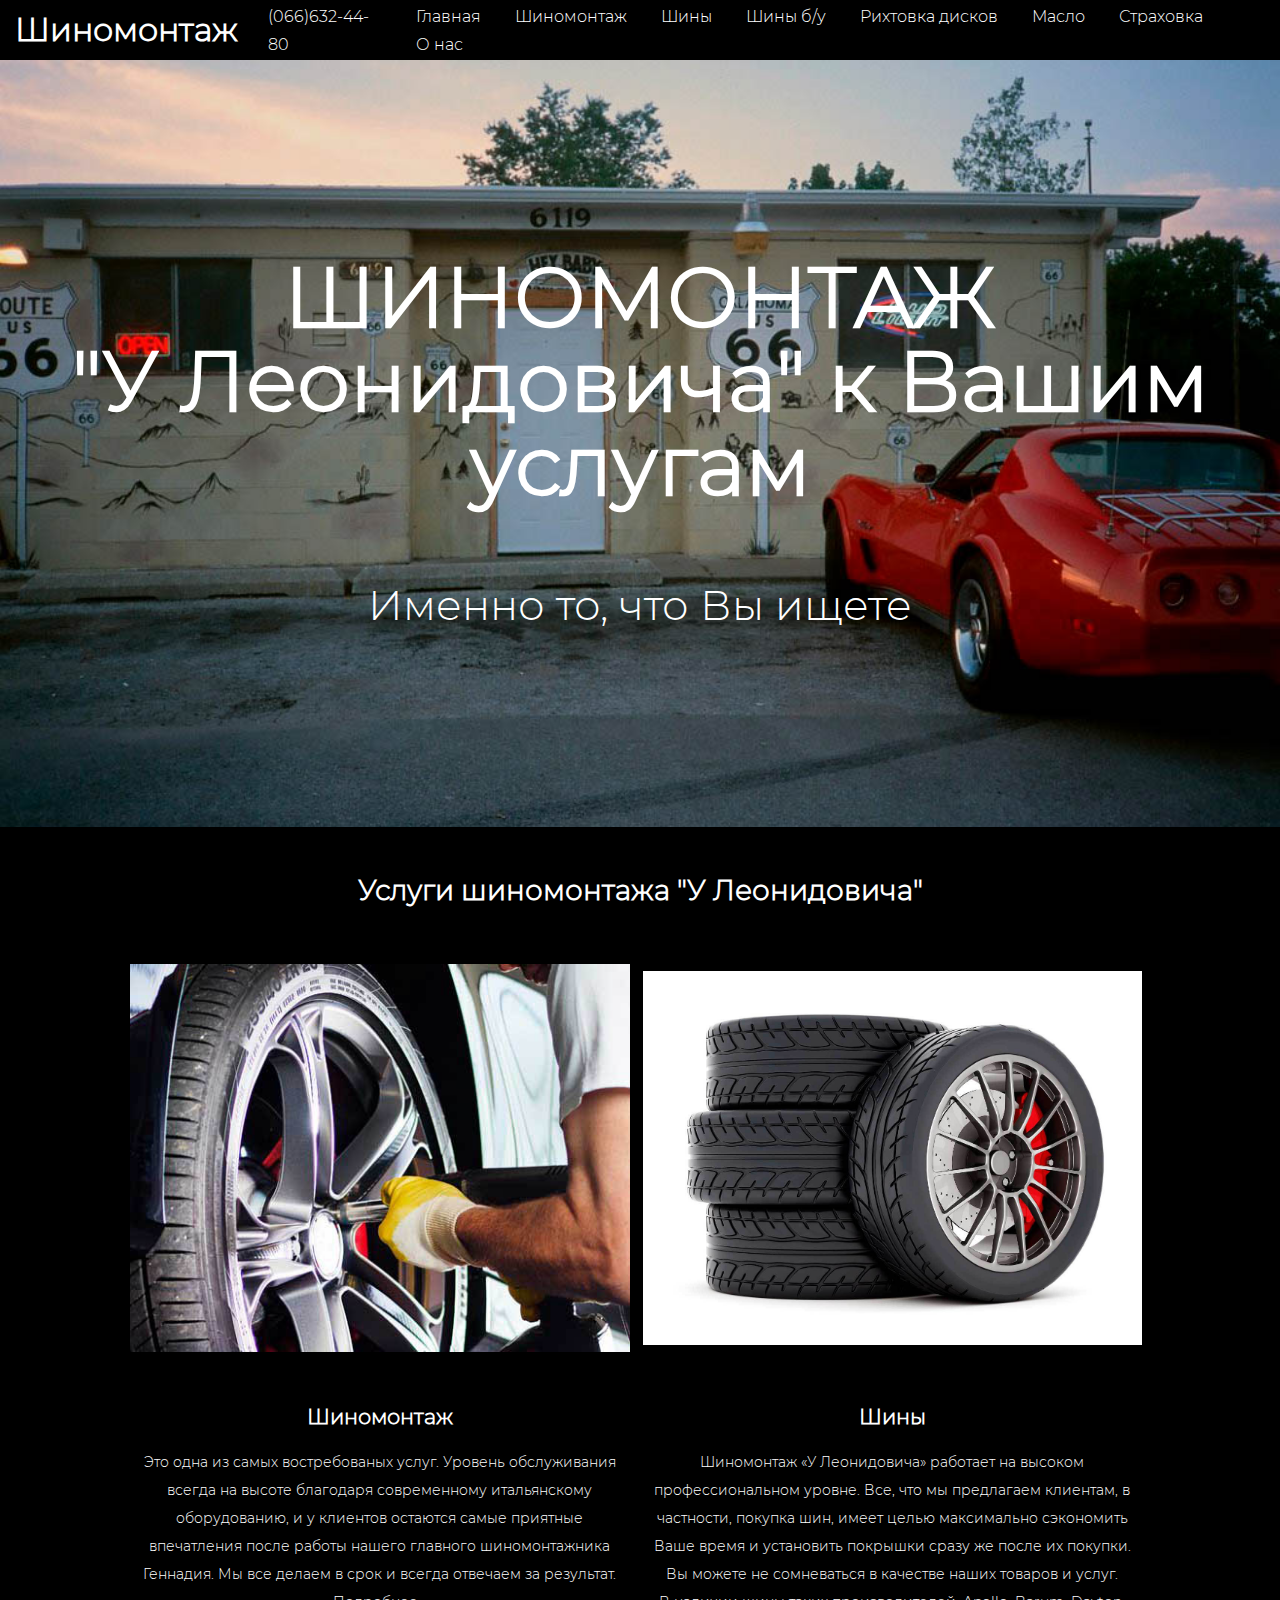
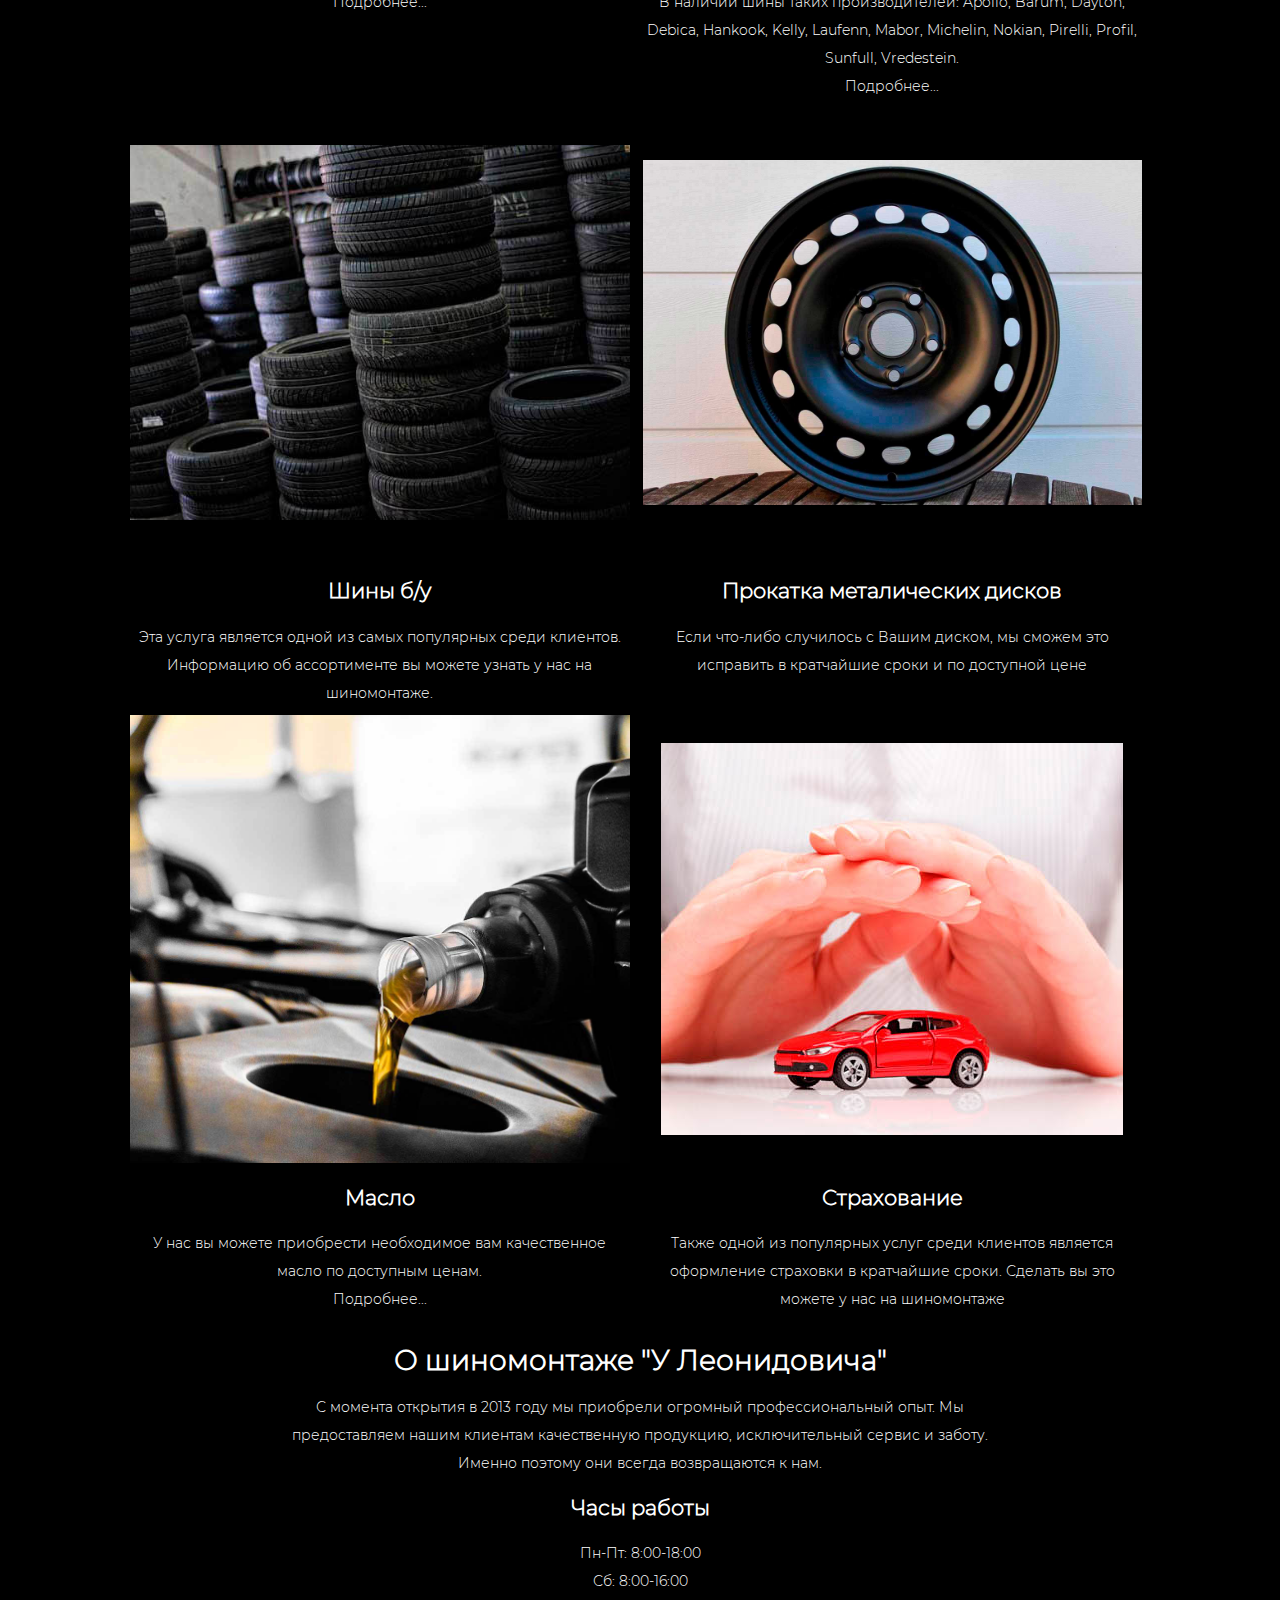
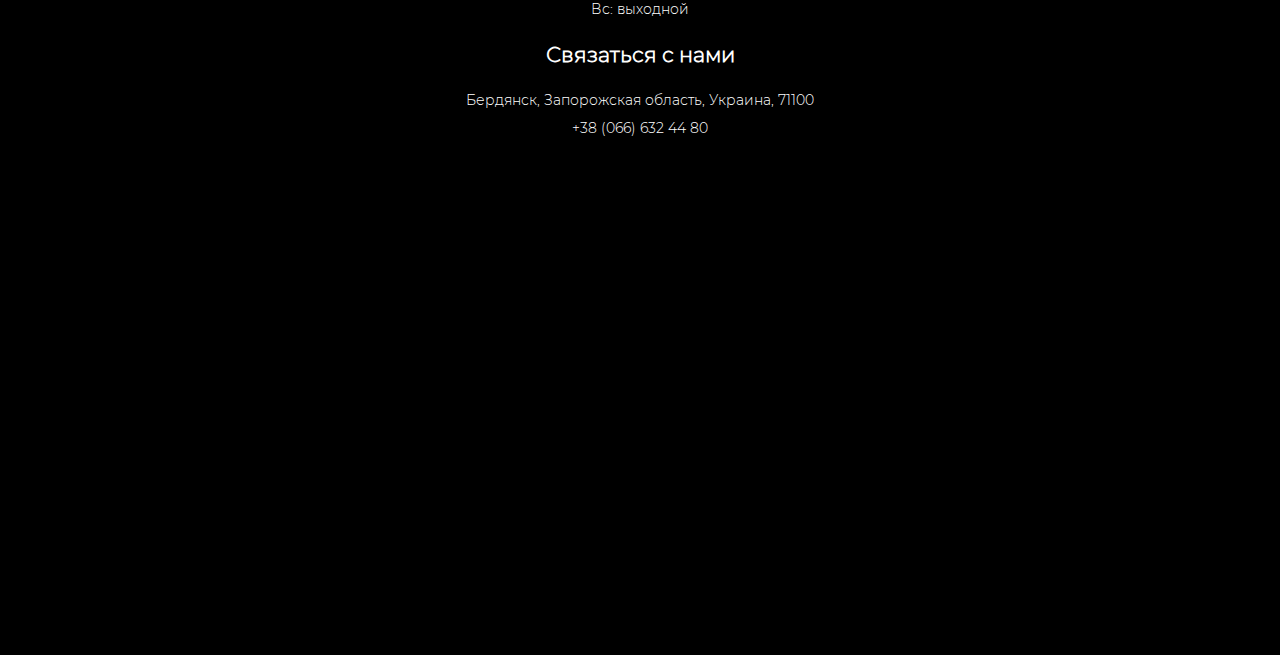
==== commit 760fc06a: "new project" ====
--- a/shinomontazh/index.html
+++ b/shinomontazh/index.html
@@ -3,12 +3,29 @@
   <head>
     <title>Шиномонтаж</title>
     <meta charset="utf-8">
+    <meta name="keywords" content="шиномонтаж, бердянск">
+    <meta name="description" content="Лучший шиномонтаж города Бердянск
+    с низкими ценами и отличным качеством обслуживания. Также у нас Вы 
+    можете приобрести шины, шины б/у, автомобильное масло и оформить
+    автостраховку.">
     <link rel="stylesheet" type="text/css" href="stylesheet.css">
+    <link rel="stylesheet" type="text/css" href="media.css"
+    media="screen and (max-device-width: 768px) and 
+    (orientation: portrait)">
   </head>
   <body>
-  	<header> 
-  		<h1><a href="index.html">Шиномонтаж</a></h1>
-  			<nav>
+  	<header>
+      <input type="checkbox" id="submenu">
+      <label for="submenu">Шиномонтаж</label>
+      <h1>
+        <a href="index.html">Шиномонтаж</a>
+      </h1>
+      <div class="burger-line first"></div>
+      <div class="burger-line second"></div>
+      <div class="burger-line third"></div>
+      <div class="burger-line fourth"></div>
+      <p>(066)632-44-80</p>
+  		<nav>
   				<a href="index.html">Главная</a>
   				<a href="pages/shinomontazh.html">Шиномонтаж</a>
   				<a href="pages/tires.html">Шины</a>
@@ -17,21 +34,34 @@
   				<a href="pages/oil.html">Масло</a>
   				<a href="pages/insurance.html">Страховка</a>
   				<a href="pages/about_us.html">О нас</a>
-  			</nav>
+  		</nav>
   	</header>
   	<main class="homepage">
   		<div class="welcome">
   	  <div class="table-cell">
-  		  <h1>ШИНОМОНТАЖ<br>
-        "У Леонидовича" к Вашим услугам</h1>
+  		  <h1>ШИНОМОНТАЖ 
+        <span class="nowrap">"У Леонидовича"</span>
+         к Вашим услугам</h1>
   		  <p>Именно то, что Вы ищете</p>
   		</div>
   	  </div>
-  	  <h1 class="topic">Услуги шиномонтажа "У Леонидовича"</h1>
+  	  <h1 class="topic">Услуги шиномонтажа 
+        <span class="nowrap">"У Леонидовича"</span>
+      </h1>
   	  <div class="services">
-  	  	<img src="images/homepage/tire_fitting.jpg" alt="Картинка шиномонтажа">
-  	  	<img src="images/homepage/tires.jpg" alt="Картинка шин">
-        <div class="grid_cell">
+        <div><p>
+  	  	  <a href="pages/shinomontazh.html">
+            <img src="images/homepage/tire_fitting.jpg" alt="Картинка шиномонтажа">
+          </a>
+         </p>
+        </div>
+        <div class="third_cell"><p>
+  	  	  <a href="pages/tires.html">
+              <img src="images/homepage/tires.jpg" alt="Картинка шин">
+            </a>
+          </p>
+        </div>
+        <div class="grid_cell second_cell">
   	  		<h2>Шиномонтаж</h2>
   	  	  <p>Это одна из самых востребованых услуг. Уровень обслуживания
   	  		  всегда на высоте благодаря современному итальянскому оборудованию,
@@ -41,7 +71,7 @@
   	  	    <a href="pages/shinomontazh.html" 
             title="Ссылка на цены услуг шиномонтажа">Подробнее...</a></p>
         </div>
-        <div class="grid_cell">
+        <div class="grid_cell fourth_cell">
           <h2>Шины</h2>
   	  		<p>Шиномонтаж «У Леонидовича» работает на высоком профессиональном
   	  			уровне. Все, что мы предлагаем клиентам, в частности, покупка шин,
@@ -51,33 +81,53 @@
   	  			В наличии шины таких производителей: Apollo, Barum, Dayton, Debica,
   	  			Hankook, Kelly, Laufenn, Mabor, Michelin, Nokian, Pirelli, Profil,
   	  			Sunfull, Vredestein.<br>
-  	  		  <a href="page/tires.html"
+  	  		  <a href="pages/tires.html"
             title="Ссылка на список шин, которые вы можете у нас приобрести">
             Подробнее...</a></p>
         </div>
-  	  	<img src="images/homepage/used_tires.jpg" alt="Картинка б/у шин">
-  	  	<img src="images/homepage/disc.jpg" alt="Картинка с металическим диском">
-        <div class="grid_cell">
+        <div class="fifth_cell"><p>
+  	  	    <a href="pages/used_tires.html">
+              <img src="images/homepage/used_tires.jpg" alt="Картинка б/у шин">
+           </a>
+         </p>
+        </div>
+        <div class="seventh_cell"><p>
+  	   	  <a href="pages/discs.html">
+            <img src="images/homepage/disc.jpg" alt="Картинка с металическим диском">
+          </a>
+         </p>
+        </div>
+        <div class="grid_cell sixth_cell">
   	  		<h2>Шины б/у</h2>
   	  		<p>Эта услуга является одной из самых популярных среди клиентов.
   	  		Информацию об ассортименте вы можете узнать у нас на шиномонтаже.</p>
         </div>
-        <div class="grid_cell">
+        <div class="grid_cell eighth_cell">
           <h2>Прокатка металических дисков</h2>
   	  		<p>Если что-либо случилось с Вашим диском, мы сможем это исправить
   	  		в кратчайшие сроки и по доступной цене</p>
         </div>
-  	  	<img src="images/homepage/oil.jpg" alt="Картинка с маслом">
-  	  	<img src="images/homepage/insurance.jpg" alt="Картинка со страхованием">
-        <div class="grid_cell">
+        <div class="ninth_cell"><p>
+  	  	  <a href="pages/oil.html">
+            <img src="images/homepage/oil.jpg" alt="Картинка с маслом">
+          </a>
+         </p>
+        </div>
+        <div class="eleventh_cell"><p>
+  	  	  <a href="pages/insurance.html">
+            <img src="images/homepage/insurance.jpg" alt="Картинка со страхованием">
+          </a>
+         </p>
+        </div>
+        <div class="grid_cell tenth_cell">
   	  		<h2>Масло</h2>
   	  		<p>У нас вы можете приобрести необходимое вам качественное масло по
   	  		  доступным ценам.<br>
-            <a href="page/oil.html"
+            <a href="pages/oil.html"
             title="Ссылка на список масел, которые вы можете у нас приобрести">
   	  	  Подробнее...</a></p>
         </div>
-        <div class="grid_cell">
+        <div class="grid_cell twelveth_cell">
           <h2>Страхование</h2>
   	  		<p>Также одной из популярных услуг среди клиентов является оформление
   	  		страховки в кратчайшие сроки. Сделать вы это можете у нас на
@@ -96,9 +146,9 @@
   	  <h2>Связаться с нами</h2>
   	  <p>Бердянск, Запорожская область, Украина, 71100<br>
   	    +38 (066) 632 44 80</p>
-      <iframe src="https://www.google.com/maps/embed?pb=!1m18!1m12!1m3!1d761.9227192701483!2d36.80080589202256!3d46.75952779755217!2m3!1f0!2f0!3f0!3m2!1i1024!2i768!4f13.1!3m3!1m2!1s0x0%3A0x0!2zNDbCsDQ1JzM0LjMiTiAzNsKwNDgnMDUuNiJF!5e1!3m2!1sru!2sua!4v1567977193479!5m2!1sru!2sua" 
-      width="800" height="450" frameborder="0" style="border:0;" allowfullscreen=""></iframe>
-    </main>
+        <iframe src="https://www.google.com/maps/embed?pb=!1m18!1m12!1m3!1d663.8643794248106!2d36.80162531027039!3d46.759606888085095!2m3!1f0!2f0!3f0!3m2!1i1024!2i768!4f13.1!3m3!1m2!1s0x40e7cb41bed98fe3%3A0x103f363b08e76297!2z0KjQuNC90L7QvNC-0L3RgtCw0LY!5e0!3m2!1sru!2sua!4v1568664166422!5m2!1sru!2sua" 
+        width="800" height="450" frameborder="0" style="border:0;" allowfullscreen=""></iframe>
+      </main>
   </body>
 </html>
   		
--- a/shinomontazh/stylesheet.css
+++ b/shinomontazh/stylesheet.css
@@ -10,33 +10,64 @@
 }
 body {
 	background-color: black;
+	-webkit-box-sizing: border-box;
+	        box-sizing: border-box;
 	color: white;
-	font-family: 'Montserrat', Arial, sans-serif;
+	font-family: 'Montserrat', 'Arial', sans-serif;
 	font-size: 14px;
 	line-height: 200%;
-	margin: 0px;
+	margin: 0;
+	padding: 0;
 	padding-bottom: 40px;
+	width: 100%;
+	height: 100%;
+}
+body::-webkit-scrollbar {
+	width: 15px;
+}
+body::-webkit-scrollbar-track {
+	background-color: black;
+}
+body::-webkit-scrollbar-thumb {
+	background: linear-gradient(to top, #4169e1, #1c2d63);
+	-webkit-background-size: contain;
+	background-size: contain;
+	border-radius: 15px;
 }
 header {
-	align-items: center;
+	-webkit-box-align: center;
+	    -ms-flex-align: center;
+	        align-items: center;
 	background-color: black;
+	display: -webkit-inline-box;
+	display: -ms-inline-flexbox;
 	display: inline-flex;
-	justify-content: space-between;
+	-webkit-box-pack: justify;
+	    -ms-flex-pack: justify;
+	        justify-content: space-between;
 	position: fixed;
 	max-height: 60px;
-	min-width: 700px;
+	min-width: 840px;
+	font-size: 1.15em;
 	width: 100%;
 	z-index: 10; /*для перекрытия position: absolute;*/
+}
+#submenu, #submenu+label, .burger-line {
+	display: none;
 }
 a {
 	color: white;
 	text-decoration: none;
+	white-space: nowrap;
 }
 a:hover {
 	color: lightblue;
+	cursor: pointer;
+	-webkit-transition: 1s;
+	-o-transition: 1s;
 	transition: 1s;
 }
-nav a, header > h1 {
+nav a, header > h1, header > p {
   padding: 15px;
 }
 nav :last-child {
@@ -45,39 +76,65 @@
 main {
 	padding-top: 60px;
 	text-align: center;
+	overflow: hidden;
+}
+main .topic {
+  padding: 30px;
+}
+.nowrap {
+	white-space: nowrap;
 }
 .welcome {
 	background: url(images/homepage/welcome_img.jpg) no-repeat center;
 	background-size: cover;
+	display: -webkit-box;
+	display: -ms-flexbox;
 	display: flex;
 	place-items: center center;
 	font-size: 3em;
 	line-height: 200%;
 	height: 767px;
 	min-width: 700px;
-	margin: auto;
-	padding: 0px;
+	width: 100%;
+	margin: auto;
+	padding: 0;
+}
+.table-cell {
+	margin: inherit;
+}
+.homepage {
+	min-width: 800px;
+	margin: auto;
 }
 .services {
+	display: -ms-grid;
 	display: grid;
 	gap: 1vw;
-	grid-template: 420px auto 420px auto 420px auto / 50% 50%;
+	-ms-grid-rows: 420px 1vw auto 1vw 420px 1vw auto 1vw 420px 1vw auto;
+	-ms-grid-columns: 49% 1vw 49%;
+	    grid-template: 420px auto 420px auto 420px auto / 49% 49%;
 	place-items: center center;
 	margin: auto;
-	width: 1020px;
+	max-width: 1020px;
+	width: 80%;
+	word-wrap: break-word;
+}
+.services a {
+	text-decoration: inherit;
+	height: 100%;
 }
 .services img {
   max-height: 100%;
   max-width: 100%;
 }
 .services .grid_cell {
-	align-self: start;
-}
-main .topic {
-  padding: 30px;
+	-ms-flex-item-align: start;
+	    -ms-grid-row-align: start;
+	    align-self: start;
 }
 .about_us_homepage {
 	margin: auto;
+	min-width: 700px;
   width: 50%;
 }
 
@@ -90,12 +147,6 @@
 .table_name {
 	text-align: right;
 }
-.table_name img, .table_name h2,     /*делаю ячейки меньше*/
-.repair_tires :nth-child(n),
-.ventil_installation :nth-child(n),
-.other :nth-child(n), .straightening :nth-child(n) {
-	margin: 5px;
-}
 .shinomontazh p, .shinomontazh td,
 .discs p {                       /*голубой цвет для цен*/
 	color: lightblue;
@@ -103,48 +154,36 @@
 .star_text {
 	font-size: 0.7em;
 }
-.grid_car_table {
-	display: grid;
-	grid-template: 4fr repeat(8, 1fr) / 0.8fr repeat(5, 1fr);
-	place-items: center center;
-}
-.grid_car_table p {
-	margin: 0px;
-}
 .shinomontazh table {
-	border-collapse: collapse;
-	margin-top: 20px;
+	margin-bottom: 30px;
 }
 .shinomontazh td {
 /*border-bottom: solid 1px white;
 	border-top: solid 1px white;*/
 	width: 17.3%;
 }
-.grid_car_table .bold_text, th {
+.shinomontazh th {
 	color: white;
 	font-size: 1.1em;
 	font-weight: bold;
 	text-align: center;
 }
-.repair_tires, .ventil_installation,
-.other, .straightening {
-	display: grid;
+.repair_service {
+	display: -ms-grid;
+	display: grid;
+	-webkit-column-gap: 2%;
+	   -moz-column-gap: 2%;
+	        column-gap: 2%;
+  -ms-grid-columns: 77% 21%;
+  grid-template-columns: 77% 21%;
 	place-items: center center;
 	margin: auto;
 	margin-top: 20px;
-	width: 65%;
-}
-.repair_tires {
-	grid-template: 1.2fr repeat(6, 1fr) / 85% 15%;
-}
-.ventil_installation {
-	grid-template: 1.2fr repeat(2, 1fr) / 85% 15%;
-}
-.other {
-	grid-template: 1.2fr repeat(6, 1fr) / 85% 15%;
-}
-.straightening {
-  grid-template: 1.2fr repeat(3, 1fr) / 85% 15%;
+	width: 60%;
+}
+.table_name img, .table_name h2,     /*делаю ячейки меньше*/
+.repair_service :nth-child(n) {
+	margin: 5px;
 }
 
 /*Стили для tires.html*/
@@ -158,7 +197,9 @@
 	width: 100%;
 }
 .columns_name {
-	display: grid;
+	display: -ms-grid;
+	display: grid;
+	-ms-grid-columns: (12.5vw)[5] 40vw;
 	grid-template-columns: repeat(5, 12.5vw) 40vw;
 }
 
@@ -183,14 +224,18 @@
 	padding: 20px;
 }
 .tires_link button:hover {
-  transform: scale(1.2);
+  -webkit-transform: scale(1.2);
+      -ms-transform: scale(1.2);
+          transform: scale(1.2);
+  -webkit-transition: 2s;
+  -o-transition: 2s;
   transition: 2s;
 }
 .tires_link a {
 	background-color: LemonChiffon;
 	border-radius: 50%;
 	color: black;
-	font-family: 'Montserrat', Arial, sans-serif;
+	font-family: 'Montserrat', 'Arial', sans-serif;
 	font-weight: bold;
 	padding: 20px;
 }
@@ -250,74 +295,103 @@
 	min-width: 700px;
 }
 .oil_brand {
+	display: -webkit-box;
+	display: -ms-flexbox;
 	display: flex;
-	flex-direction: column;
-  text-align: left;
+	-webkit-box-orient: vertical;
+	-webkit-box-direction: normal;
+	    -ms-flex-direction: column;
+	        flex-direction: column;
 	top: 30vh;
   width: 25vw;
-}
+}	
 .oil_brand div {
 	text-align: center;
 	width: 25vw;
+}
+.oil_brand > div > label {
+	font-size: 1.4em;
+	line-height: 70px;
 }
 .oil_brand div:hover {
   background-color: orchid;
+  -webkit-transition: 1s;
+  -o-transition: 1s;
   transition: 1s;
-}
-.oil_brand > div > div{
-	display: none;
-  transition: 0.5s;
 }
 .oil_brand:hover .oil_link {
 	opacity: 0;
+  -webkit-transition: 0.5s;
+  -o-transition: 0.5s;
   transition: 0.5s;
 }
 .oil_brand:hover .oil_link:hover {
 	opacity: 1;
 }
 .oil_brand > div > div {
-  display: inline-grid;
+  display: -ms-grid;
+  display: grid;
+	-ms-grid-columns: 70% 30%;
 	grid-template-columns: 70% 30%;
-  justify-content: center;
   position: fixed;
   right: -80vw;
-  top: 65px;
+  top: 50%;
+  font-size: 1.2em;
+  -webkit-transform: translateY(-50%);
+      -ms-transform: translateY(-50%);
+          transform: translateY(-50%);
+  -webkit-transition: 0.5s;
+  -o-transition: 0.5s;
+  transition: 0.5s;
   width: 65vw;
   z-index: 10;
 }
-.oil_brand > .oil_brand_part1 > div {
-  top: 186px;
+.oil .oil_brand input {
+	display: none;
 }
 .oil_brand > div:hover > div {
-  top: 65px;
-  right: 0vw;
+  top: 50%;
+  right: 0;
+  -webkit-transform: translateY(-50%);
+      -ms-transform: translateY(-50%);
+          transform: translateY(-50%);
+  -webkit-transition: 0.5s;
+  -o-transition: 0.5s;
   transition: 0.5s;
 }
-.oil_brand > .oil_brand_part1:hover > div {
-  top: 186px;
-}
-.oil_brand > .toyota:hover > .toyota_table {
-  font-size: 0.9em;
-}
 .oil_brand > div > div > p {
-	margin: 0px;
+	display: -ms-grid;
+	display: grid; /*для выравнивания по центру*/
+	place-items: center center; 
+	margin: 0px; 
+	height: 100%;
+	width: 101%; /*не было отступа между колонками*/
+}
+.oil_brand > div > div :first-child,
+.oil_brand > div > div :nth-child(2) {
+	background-color: black;
 }
 .oil_brand > div > div :nth-child(n+3) {
 	background-color: slateblue;
 }
 .oil_brand > .toyota > div > p {
+	display: flex;
+	justify-content: center;
 	height: 20px;
+  font-size: 0.8em;
 }
 .oil_brand > div > div :nth-child(4n+3),
 .oil_brand > div > div :nth-child(4n+4) {
 	background-color: RoyalBlue;
 }
 .oil_link {
-	font-size: 1.2em;
+	font-size: 1.4em;
 	text-align: center;
 	position: fixed;
 	left: 30vw;
 	top: 210px;
+  -webkit-transition: 1s;
+  -o-transition: 1s;
   transition: 1s;
 	width: 60vw;
 }
@@ -330,7 +404,11 @@
 	padding: 20px;
 }
 .oil_link button:hover {
-  transform: scale(1.2);
+  -webkit-transform: scale(1.2);
+      -ms-transform: scale(1.2);
+          transform: scale(1.2);
+  -webkit-transition: 2s;
+  -o-transition: 2s;
   transition: 2s;
 }
 .oil_link a {
@@ -351,34 +429,37 @@
 	min-width: 500px;
 }
 .equipment {
-	display: grid;
-	grid-template: 3fr 1fr 3fr / repeat(3, 1fr);
-	column-gap: 1vw;
+	display: -ms-grid;
+	display: grid;
+	-ms-grid-columns: 33% 1vw 33% 1vw 33%;
+	grid-template-columns: 33% 33% 33%;
+	-webkit-column-gap: 1vw;
+	   -moz-column-gap: 1vw;
+	        column-gap: 1vw;
 	margin: inherit;
 	min-width: 800px;
-	width: 60vw;
+	max-width: 1000px;
+	width: 80%;
+	word-wrap: break-word;
 }
 .equipment h3, .equipment p {
 	background-color: DimGray;
-	margin: 0px;
-	padding-top: 10px;
-}
-.equipment img {
-	height: 100%;
-	width: 100%;
+	margin: 0;
+	padding: 10px 5px 5px 5px;
 }
 .equipment~h2 {
 	margin-top: 40px;
-
 }
 .staff {
-	display: grid;
+	display: -ms-grid;
+	display: grid;
+	-ms-grid-columns: 50% 50%;
 	grid-template-columns: 50% 50%;
 	place-items: center center;
 	margin:auto;
 	width: 800px;
 }
-.staff img {
+.equipment img, .staff img {
   max-height: 100%;
   max-width: 100%;
-}+}
